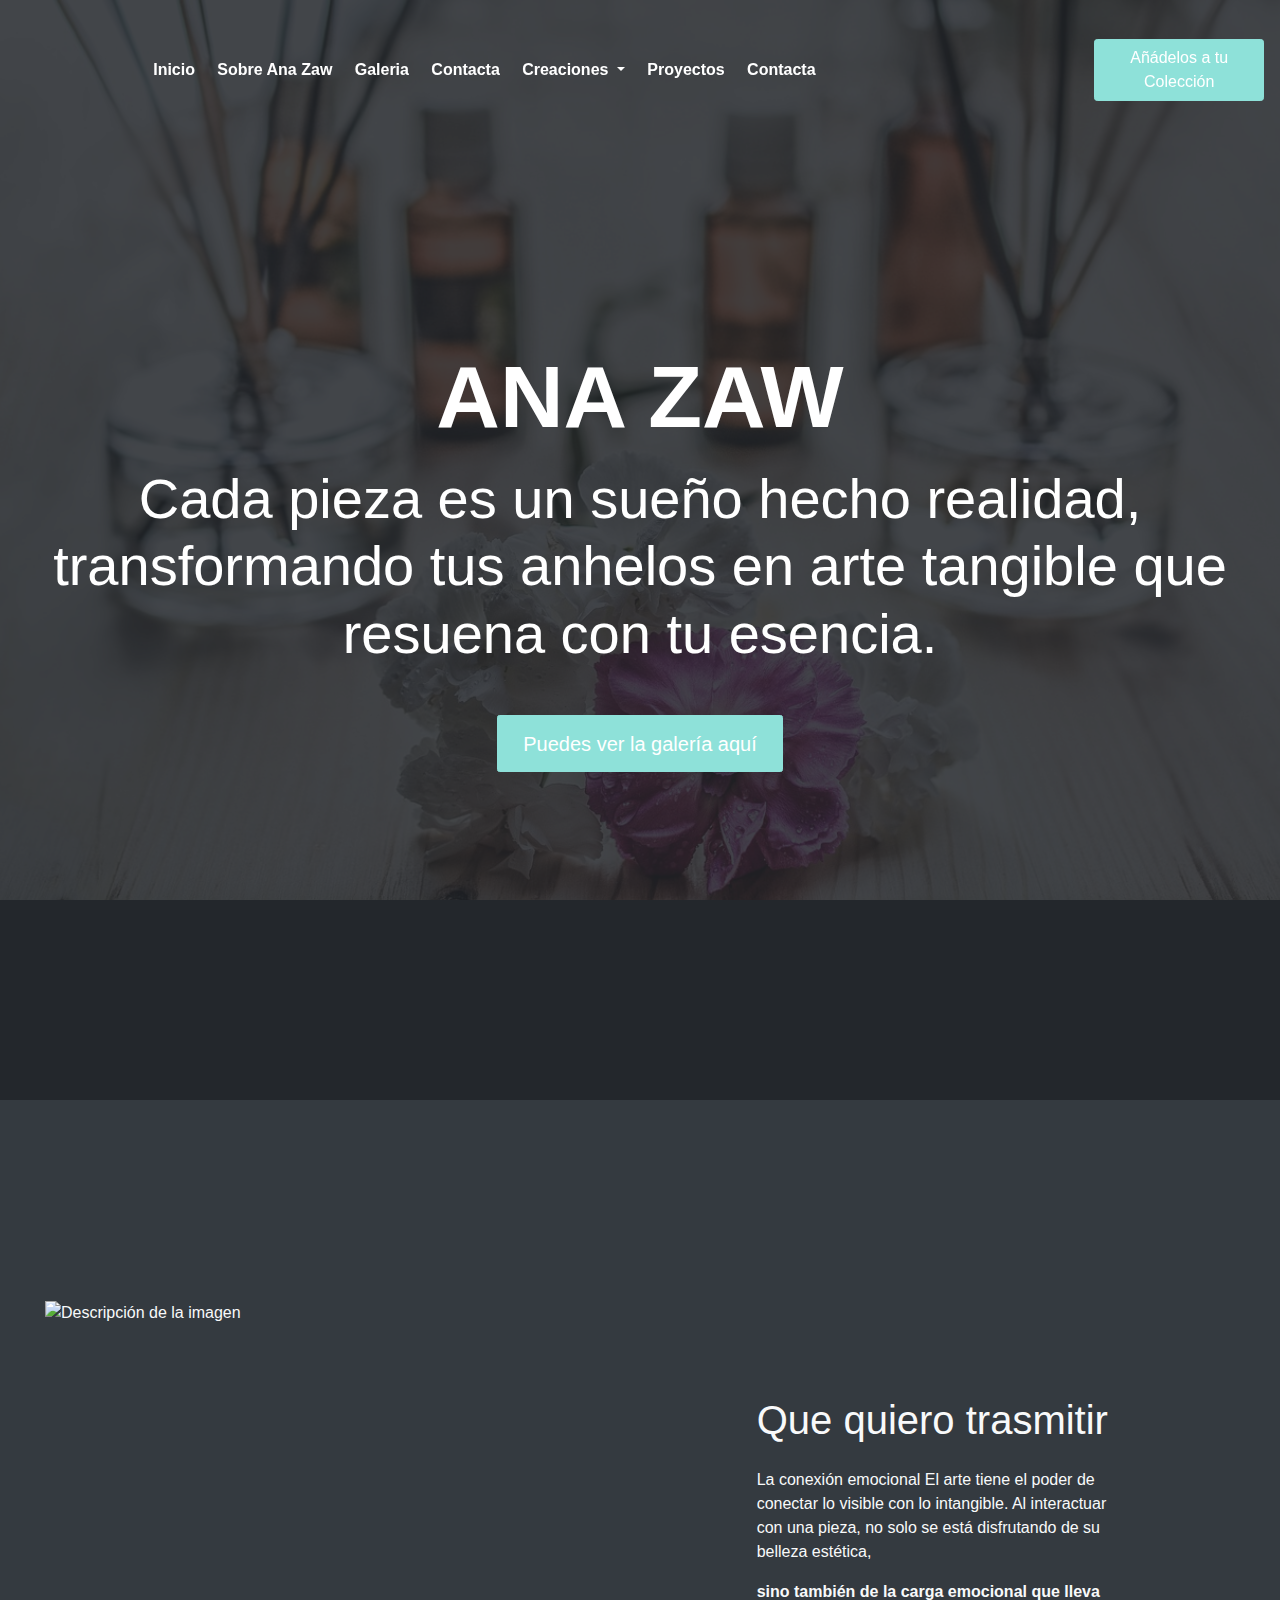
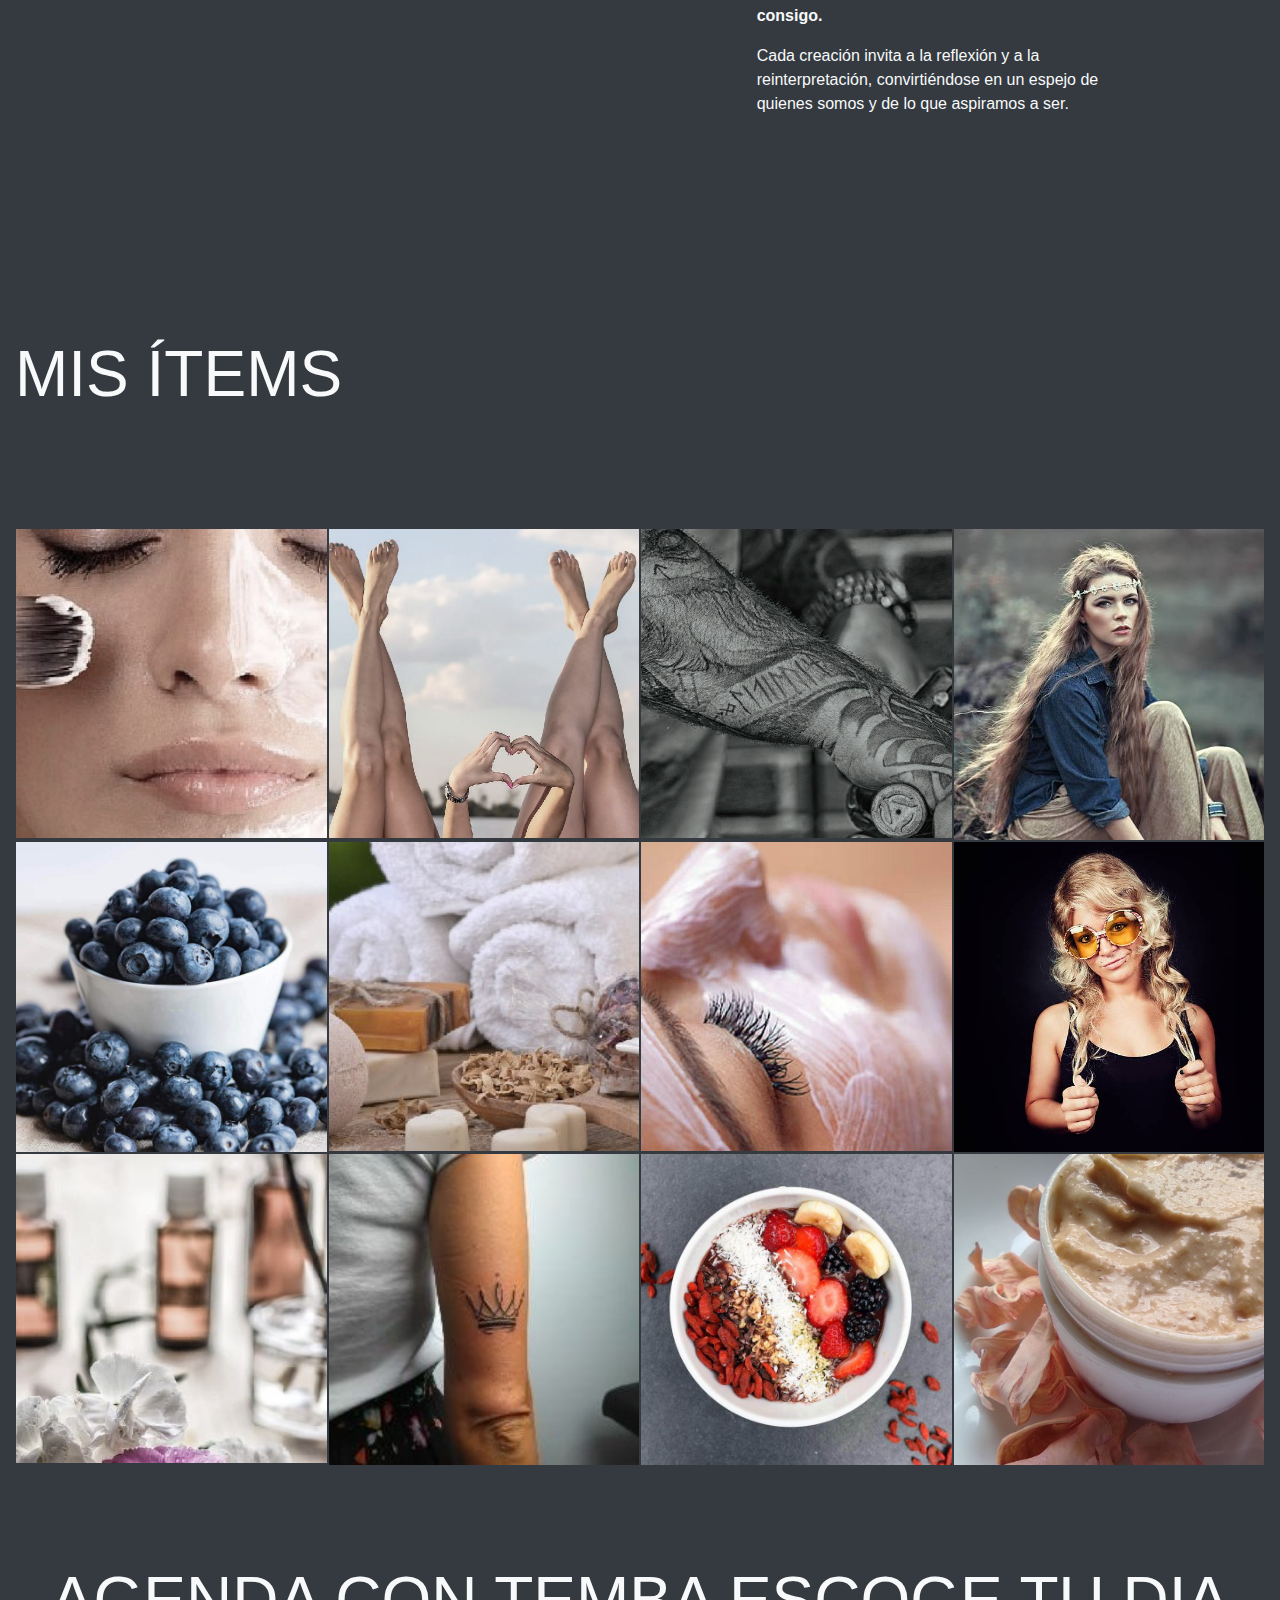
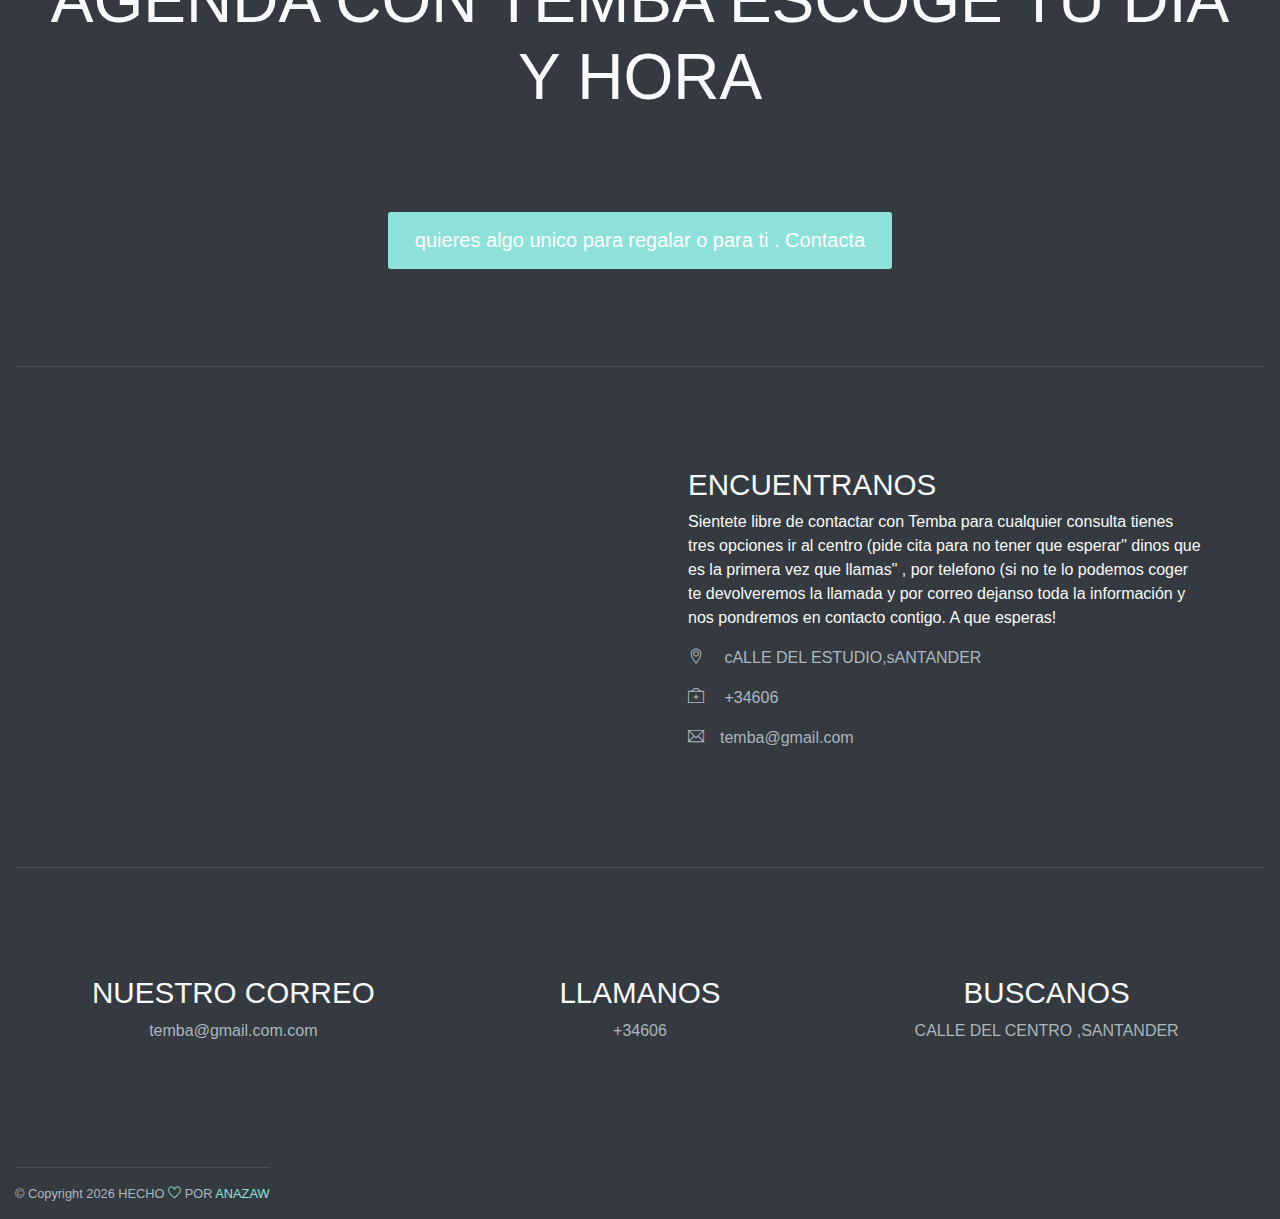
==== index.html @ b3041e3f "Update index.html" ====
<!DOCTYPE html>
<html lang="en">
<head>
    <meta charset="utf-8">
    <meta name="viewport" content="width=device-width, initial-scale=1, shrink-to-fit=no">
    <meta name="description" content="Start your development with FoodHut landing page.">
    <meta name="author" content="Devcrud">
    <title>Temba Estética</title>

    <!-- font icons -->
    <link rel="stylesheet" href="vendors/themify-icons/css/themify-icons.css">
    <link rel="stylesheet" href="vendors/animate/animate.css">

    <!-- Bootstrap CSS -->
    <link rel="stylesheet" href="https://maxcdn.bootstrapcdn.com/bootstrap/4.5.2/css/bootstrap.min.css">

    <!-- Bootstrap + FoodHut main styles -->
    <link rel="stylesheet" href="css/foodhut.css">

    <style>
        /* Aumentamos el espacio en la parte superior del encabezado */
        .header {
            padding-top: 150px; /* Aumentar según sea necesario */
            height: 150vh; /* Definir altura para visualizar mejor */
            display: flex;
            align-items: center;
            justify-content: center;
            position: relative; /* Para asegurar que overlay funcione bien */
        }

        .overlay {
            position: absolute;
            top: 0;
            left: 0;
            right: 0;
            bottom: 0;
            background: rgba(0, 0, 0, 0.5); /* Fondo oscuro con opacidad */
            text-align: center; /* Centramos el texto */
        }
    </style>
</head>
<body data-spy="scroll" data-target=".navbar" data-offset="40" id="home">

    <!-- Navbar -->
    <nav class="custom-navbar navbar navbar-expand-lg navbar-dark fixed-top">
        <a class="navbar-brand" href="#">
            <img src="assets/imgs/logo.svg" class="brand-img" alt="">
            <span class="brand-txt">ANA ZAW</span>
        </a>
        
        <button class="navbar-toggler" type="button" data-toggle="collapse" data-target="#navbarSupportedContent" aria-controls="navbarSupportedContent" aria-expanded="false" aria-label="Toggle navigation">
            <span class="navbar-toggler-icon"></span>
        </button>
        
        <div class="collapse navbar-collapse" id="navbarSupportedContent">
            <ul class="navbar-nav mr-auto">
                <li class="nav-item">
                    <a class="nav-link" href="index.html">Inicio</a>
                </li>
                <li class="nav-item">
                    <a class="nav-link" href="sobre.html">Sobre Ana Zaw</a>
                </li>
                <li class="nav-item">
                    <a class="nav-link" href="Galeria.html">Galeria</a>
                </li>
                <li class="nav-item">
                    <a class="nav-link" href="contactar.html">Contacta</a>
                </li>
                <li class="nav-item dropdown">
                    <a class="nav-link dropdown-toggle" href="#" id="servicesDropdown" role="button" data-toggle="dropdown" aria-haspopup="true" aria-expanded="false">
                        Creaciones
                    </a>
                    <!-- Menú desplegable -->
                    	    <div class="dropdown-menu" aria-labelledby="servicesDropdown">
                        <a class="dropdown-item" href="pinturas.html">PINTURAS</a>
                        <a class="dropdown-item" href="dibujos.html">DIBUJOS</a>
                        <a class="dropdown-item" href="murales.html">MURALES</a>
                        <a class="dropdown-item" href="ropayaccesorios.html">ROPA Y ACCESORIOS</a>
                        <a class="dropdown-item" href="cursoylibros.html">CURSOS y LIBROS </a>

                    </div>
                </li>
                <li class="nav-item">
                    <a class="nav-link" href="testimonios.html">Proyectos</a>
                </li>
                <li class="nav-item">
                    <a class="nav-link" href="contactar.html">Contacta</a>
                </li>
            </ul>
            <a href="creaciones.html" class="btn btn-primary ml-xl-4">Añádelos a tu Colección</a>
        </div>
    </nav>

    <!-- Header -->
    <header id="home" class="header">
        <div class="overlay text-white text-center">
            <h1 class="display-2 font-weight-bold my-3">ANA ZAW</h1>
            <h2 class="display-4 mb-5">Cada pieza es un sueño hecho realidad, transformando tus anhelos en arte tangible que resuena con tu esencia.</h2>
            <a class="btn btn-lg btn-primary" href=Galeria.html">Puedes ver la galería aquí</a>
        </div>
    </header>





	

	
	



	





	

   




    <!-- About Section -->
    <div id="about" class="container-fluid wow fadeIn" data-wow-duration="1.5s">
        <div class="row">
		<div id="about" class="container-fluid wow fadeIn" data-wow-duration="1.5s" style="margin-top: 200px;"> <!-- Aumenta aquí el valor -->
    <div class="row">
            <div class="col-lg-6 has-img-bg">
                <img src="imgs/about-section.jpg" alt="Descripción de la imagen" class="img-fluid"> <!-- Imagen en el lado izquierdo -->
            </div>
            <div class="col-lg-6">
                <div class="row justify-content-center">
                    <div class="col-sm-8 py-5 my-5">
                        <h2 class="mb-4">Que quiero trasmitir</h2>
                        <p>La conexión emocional
                       El arte tiene el poder de conectar lo visible con lo intangible. Al interactuar con una pieza, no solo se está disfrutando de su belleza estética, </p>
                        <p><b> sino también de la carga emocional que lleva consigo. </b></p>
                        <p>Cada creación invita a la reflexión y a la reinterpretación, convirtiéndose en un espejo de quienes somos y de lo que aspiramos a ser.</p>
                    </div>
                </div>
            </div>
        </div>
    </div>



	

    <!--  gallary Section  -->
    <div id="gallary" class="text-center bg-dark text-light has-height-md middle-items wow fadeIn">
        <h2 class="section-title">MIS ÍTEMS</h2>
    </div>
    <div class="gallary row">
        <div class="col-sm-6 col-lg-3 gallary-item wow fadeIn">
            <img src="imgs/gallary-1.jpg" alt="template by DevCRID http://www.devcrud.com/" class="gallary-img">
            <a href="TTO 1 PUREZA.html" class="gallary-overlay">
                <i class="gallary-icon ti-plus"></i>
            </a>
        </div>
        <div class="col-sm-6 col-lg-3 gallary-item wow fadeIn">
            <img src="imgs/gallary-2.jpg" alt="template by DevCRID http://www.devcrud.com/" class="gallary-img">
            <a href="#" class="gallary-overlay">
                <i class="gallary-icon ti-plus"></i>
            </a>
        </div>
        <div class="col-sm-6 col-lg-3 gallary-item wow fadeIn">
            <img src="imgs/gallary-3.jpg" alt="template by DevCRID http://www.devcrud.com/" class="gallary-img">
            <a href="#" class="gallary-overlay">
                <i class="gallary-icon ti-plus"></i>
            </a>
        </div>
        <div class="col-sm-6 col-lg-3 gallary-item wow fadeIn">
            <img src="imgs/gallary-4.jpg" alt="template by DevCRID http://www.devcrud.com/" class="gallary-img">
            <a href="#" class="gallary-overlay">
                <i class="gallary-icon ti-plus"></i>
            </a>
        </div>
        <div class="col-sm-6 col-lg-3 gallary-item wow fadeIn">
            <img src="imgs/gallary-5.jpg" alt="template by DevCRID http://www.devcrud.com/" class="gallary-img">
            <a href="#" class="gallary-overlay">
                <i class="gallary-icon ti-plus"></i>
            </a>
        </div>
        <div class="col-sm-6 col-lg-3 gallary-item wow fadeIn">
            <img src="imgs/gallary-6.jpg" alt="template by DevCRID http://www.devcrud.com/" class="gallary-img">
            <a href="#" class="gallary-overlay">
                <i class="gallary-icon ti-plus"></i>
            </a>
        </div>
        <div class="col-sm-6 col-lg-3 gallary-item wow fadeIn">
            <img src="imgs/gallary-7.jpg" alt="template by DevCRID http://www.devcrud.com/" class="gallary-img">
            <a href="#" class="gallary-overlay">
                <i class="gallary-icon ti-plus"></i>
            </a>
        </div>
        <div class="col-sm-6 col-lg-3 gallary-item wow fadeIn">
            <img src="imgs/gallary-8.jpg" alt="template by DevCRID http://www.devcrud.com/" class="gallary-img">
            <a href="#" class="gallary-overlay">
                <i class="gallary-icon ti-plus"></i>
            </a>
        </div>
        <div class="col-sm-6 col-lg-3 gallary-item wow fadeIn">
            <img src="imgs/gallary-9.jpg" alt="template by DevCRID http://www.devcrud.com/" class="gallary-img">
            <a href="#" class="gallary-overlay">
                <i class="gallary-icon ti-plus"></i>
            </a>
        </div>
        <div class="col-sm-6 col-lg-3 gallary-item wow fadeIn">
            <img src="imgs/gallary-10.jpg" alt="template by DevCRID http://www.devcrud.com/" class="gallary-img">
            <a href="#" class="gallary-overlay">
                <i class="gallary-icon ti-plus"></i>
            </a>
        </div>
        <div class="col-sm-6 col-lg-3 gallary-item wow fadeIn">
            <img src="imgs/gallary-11.jpg" alt="template by DevCRID http://www.devcrud.com/" class="gallary-img">
            <a href="#" class="gallary-overlay">
                <i class="gallary-icon ti-plus"></i>
            </a>
        </div>
        <div class="col-sm-6 col-lg-3 gallary-item wow fadeIn">
            <img src="imgs/gallary-12.jpg" alt="template by DevCRID http://www.devcrud.com/" class="gallary-img">
            <a href="#" class="gallary-overlay">
                <i class="gallary-icon ti-plus"></i>
            </a>
        </div>
    </div>

    <!-- book a table Section  -->
    <div class="container-fluid has-bg-overlay text-center text-light has-height-lg middle-items" id="book-table">
        <div class="">
            <h2 class="section-title mb-5">AGENDA CON TEMBA ESCOGE TU DIA Y HORA</h2>
            <div class="row mb-5">
        
            </div>
            <a href="contactar.html" class="btn btn-lg btn-primary" id="rounded-btn">quieres algo unico para regalar o para ti . Contacta </a>
        </div>
    </div>

  

    <!-- CONTACT Section  -->
    <div id="contact" class="container-fluid bg-dark text-light border-top wow fadeIn">
        <div class="row">
            <div class="col-md-6 px-0">
                <div id="map" style="width: 100%; height: 100%; min-height: 400px"></div>
            </div>
            <div class="col-md-6 px-5 has-height-lg middle-items">
                <h3>ENCUENTRANOS</h3>
                <p>Sientete libre de contactar con Temba para cualquier consulta tienes tres opciones ir al centro (pide cita para no tener que esperar" dinos que es la primera vez que llamas" , por telefono (si no te lo podemos coger te devolveremos la llamada y por correo dejanso toda la información y nos pondremos en contacto contigo. A que esperas!</p>
                <div class="text-muted">
                    <p><span class="ti-location-pin pr-3"></span> cALLE DEL ESTUDIO,sANTANDER</p>
                    <p><span class="ti-support pr-3"></span>  +34606</p>
                    <p><span class="ti-email pr-3"></span>temba@gmail.com</p>
                </div>
            </div>
        </div>
    </div>

    <!-- page footer  -->
    <div class="container-fluid bg-dark text-light has-height-md middle-items border-top text-center wow fadeIn">
        <div class="row">
            <div class="col-sm-4">
                <h3>NUESTRO CORREO</h3>
                <P class="text-muted">temba@gmail.com.com</P>
            </div>
            <div class="col-sm-4">
                <h3>LLAMANOS</h3>
                <P class="text-muted">+34606</P>
            </div>
            <div class="col-sm-4">
                <h3>BUSCANOS </h3>
                <P class="text-muted">CALLE DEL CENTRO ,SANTANDER</P>
            </div>
        </div>
    </div>
    <div class="bg-dark text-light text-center border-top wow fadeIn">
        <p class="mb-0 py-3 text-muted small">&copy; Copyright <script>document.write(new Date().getFullYear())</script> HECHO <i class="ti-heart text-danger"></i> POR <a href="http://">ANAZAW</a></p>
    </div>
    <!-- end of page footer -->

	<!-- core  -->
    <script src="assets/vendors/jquery/jquery-3.4.1.js"></script>
    <script src="assets/vendors/bootstrap/bootstrap.bundle.js"></script>

    <!-- bootstrap affix -->
    <script src="assets/vendors/bootstrap/bootstrap.affix.js"></script>

    <!-- wow.js -->
    <script src="assets/vendors/wow/wow.js"></script>
    
    <!-- google maps -->
    <script async defer src="https://maps.googleapis.com/maps/api/js?key=AIzaSyCtme10pzgKSPeJVJrG1O3tjR6lk98o4w8&callback=initMap"></script>

    <!-- FoodHut js -->
    <script src="assets/js/foodhut.js"></script>

<!-- Scripts -->
    <script src="https://code.jquery.com/jquery-3.5.1.slim.min.js"></script>
    <script src="https://cdn.jsdelivr.net/npm/@popperjs/core@2.9.1/dist/umd/popper.min.js"></script>
    <script src="https://maxcdn.bootstrapcdn.com/bootstrap/4.5.2/js/bootstrap.min.js"></script>
		

</body>
</html>
---- vendors/themify-icons/css/themify-icons.css ----
@font-face {
	font-family: 'themify';
	src:url("../fonts/themify.eot?-fvbane");
	src:url("../fonts/themify.eot?#iefix-fvbane") format("embedded-opentype"),
		url("../fonts/themify.woff?-fvbane") format("woff"),
		url("../fonts/themify.ttf?-fvbane") format("truetype"),
		url("../fonts/themify.svg?-fvbane#themify") format("svg");
	font-weight: normal;
	font-style: normal;
}

[class^="ti-"], [class*=" ti-"] {
	font-family: 'themify';
	speak: none;
	font-style: normal;
	font-weight: normal;
	font-variant: normal;
	text-transform: none;
	line-height: 1;

	/* Better Font Rendering =========== */
	-webkit-font-smoothing: antialiased;
	-moz-osx-font-smoothing: grayscale;
}

.ti-wand:before {
	content: "\e600";
}
.ti-volume:before {
	content: "\e601";
}
.ti-user:before {
	content: "\e602";
}
.ti-unlock:before {
	content: "\e603";
}
.ti-unlink:before {
	content: "\e604";
}
.ti-trash:before {
	content: "\e605";
}
.ti-thought:before {
	content: "\e606";
}
.ti-target:before {
	content: "\e607";
}
.ti-tag:before {
	content: "\e608";
}
.ti-tablet:before {
	content: "\e609";
}
.ti-star:before {
	content: "\e60a";
}
.ti-spray:before {
	content: "\e60b";
}
.ti-signal:before {
	content: "\e60c";
}
.ti-shopping-cart:before {
	content: "\e60d";
}
.ti-shopping-cart-full:before {
	content: "\e60e";
}
.ti-settings:before {
	content: "\e60f";
}
.ti-search:before {
	content: "\e610";
}
.ti-zoom-in:before {
	content: "\e611";
}
.ti-zoom-out:before {
	content: "\e612";
}
.ti-cut:before {
	content: "\e613";
}
.ti-ruler:before {
	content: "\e614";
}
.ti-ruler-pencil:before {
	content: "\e615";
}
.ti-ruler-alt:before {
	content: "\e616";
}
.ti-bookmark:before {
	content: "\e617";
}
.ti-bookmark-alt:before {
	content: "\e618";
}
.ti-reload:before {
	content: "\e619";
}
.ti-plus:before {
	content: "\e61a";
}
.ti-pin:before {
	content: "\e61b";
}
.ti-pencil:before {
	content: "\e61c";
}
.ti-pencil-alt:before {
	content: "\e61d";
}
.ti-paint-roller:before {
	content: "\e61e";
}
.ti-paint-bucket:before {
	content: "\e61f";
}
.ti-na:before {
	content: "\e620";
}
.ti-mobile:before {
	content: "\e621";
}
.ti-minus:before {
	content: "\e622";
}
.ti-medall:before {
	content: "\e623";
}
.ti-medall-alt:before {
	content: "\e624";
}
.ti-marker:before {
	content: "\e625";
}
.ti-marker-alt:before {
	content: "\e626";
}
.ti-arrow-up:before {
	content: "\e627";
}
.ti-arrow-right:before {
	content: "\e628";
}
.ti-arrow-left:before {
	content: "\e629";
}
.ti-arrow-down:before {
	content: "\e62a";
}
.ti-lock:before {
	content: "\e62b";
}
.ti-location-arrow:before {
	content: "\e62c";
}
.ti-link:before {
	content: "\e62d";
}
.ti-layout:before {
	content: "\e62e";
}
.ti-layers:before {
	content: "\e62f";
}
.ti-layers-alt:before {
	content: "\e630";
}
.ti-key:before {
	content: "\e631";
}
.ti-import:before {
	content: "\e632";
}
.ti-image:before {
	content: "\e633";
}
.ti-heart:before {
	content: "\e634";
}
.ti-heart-broken:before {
	content: "\e635";
}
.ti-hand-stop:before {
	content: "\e636";
}
.ti-hand-open:before {
	content: "\e637";
}
.ti-hand-drag:before {
	content: "\e638";
}
.ti-folder:before {
	content: "\e639";
}
.ti-flag:before {
	content: "\e63a";
}
.ti-flag-alt:before {
	content: "\e63b";
}
.ti-flag-alt-2:before {
	content: "\e63c";
}
.ti-eye:before {
	content: "\e63d";
}
.ti-export:before {
	content: "\e63e";
}
.ti-exchange-vertical:before {
	content: "\e63f";
}
.ti-desktop:before {
	content: "\e640";
}
.ti-cup:before {
	content: "\e641";
}
.ti-crown:before {
	content: "\e642";
}
.ti-comments:before {
	content: "\e643";
}
.ti-comment:before {
	content: "\e644";
}
.ti-comment-alt:before {
	content: "\e645";
}
.ti-close:before {
	content: "\e646";
}
.ti-clip:before {
	content: "\e647";
}
.ti-angle-up:before {
	content: "\e648";
}
.ti-angle-right:before {
	content: "\e649";
}
.ti-angle-left:before {
	content: "\e64a";
}
.ti-angle-down:before {
	content: "\e64b";
}
.ti-check:before {
	content: "\e64c";
}
.ti-check-box:before {
	content: "\e64d";
}
.ti-camera:before {
	content: "\e64e";
}
.ti-announcement:before {
	content: "\e64f";
}
.ti-brush:before {
	content: "\e650";
}
.ti-briefcase:before {
	content: "\e651";
}
.ti-bolt:before {
	content: "\e652";
}
.ti-bolt-alt:before {
	content: "\e653";
}
.ti-blackboard:before {
	content: "\e654";
}
.ti-bag:before {
	content: "\e655";
}
.ti-move:before {
	content: "\e656";
}
.ti-arrows-vertical:before {
	content: "\e657";
}
.ti-arrows-horizontal:before {
	content: "\e658";
}
.ti-fullscreen:before {
	content: "\e659";
}
.ti-arrow-top-right:before {
	content: "\e65a";
}
.ti-arrow-top-left:before {
	content: "\e65b";
}
.ti-arrow-circle-up:before {
	content: "\e65c";
}
.ti-arrow-circle-right:before {
	content: "\e65d";
}
.ti-arrow-circle-left:before {
	content: "\e65e";
}
.ti-arrow-circle-down:before {
	content: "\e65f";
}
.ti-angle-double-up:before {
	content: "\e660";
}
.ti-angle-double-right:before {
	content: "\e661";
}
.ti-angle-double-left:before {
	content: "\e662";
}
.ti-angle-double-down:before {
	content: "\e663";
}
.ti-zip:before {
	content: "\e664";
}
.ti-world:before {
	content: "\e665";
}
.ti-wheelchair:before {
	content: "\e666";
}
.ti-view-list:before {
	content: "\e667";
}
.ti-view-list-alt:before {
	content: "\e668";
}
.ti-view-grid:before {
	content: "\e669";
}
.ti-uppercase:before {
	content: "\e66a";
}
.ti-upload:before {
	content: "\e66b";
}
.ti-underline:before {
	content: "\e66c";
}
.ti-truck:before {
	content: "\e66d";
}
.ti-timer:before {
	content: "\e66e";
}
.ti-ticket:before {
	content: "\e66f";
}
.ti-thumb-up:before {
	content: "\e670";
}
.ti-thumb-down:before {
	content: "\e671";
}
.ti-text:before {
	content: "\e672";
}
.ti-stats-up:before {
	content: "\e673";
}
.ti-stats-down:before {
	content: "\e674";
}
.ti-split-v:before {
	content: "\e675";
}
.ti-split-h:before {
	content: "\e676";
}
.ti-smallcap:before {
	content: "\e677";
}
.ti-shine:before {
	content: "\e678";
}
.ti-shift-right:before {
	content: "\e679";
}
.ti-shift-left:before {
	content: "\e67a";
}
.ti-shield:before {
	content: "\e67b";
}
.ti-notepad:before {
	content: "\e67c";
}
.ti-server:before {
	content: "\e67d";
}
.ti-quote-right:before {
	content: "\e67e";
}
.ti-quote-left:before {
	content: "\e67f";
}
.ti-pulse:before {
	content: "\e680";
}
.ti-printer:before {
	content: "\e681";
}
.ti-power-off:before {
	content: "\e682";
}
.ti-plug:before {
	content: "\e683";
}
.ti-pie-chart:before {
	content: "\e684";
}
.ti-paragraph:before {
	content: "\e685";
}
.ti-panel:before {
	content: "\e686";
}
.ti-package:before {
	content: "\e687";
}
.ti-music:before {
	content: "\e688";
}
.ti-music-alt:before {
	content: "\e689";
}
.ti-mouse:before {
	content: "\e68a";
}
.ti-mouse-alt:before {
	content: "\e68b";
}
.ti-money:before {
	content: "\e68c";
}
.ti-microphone:before {
	content: "\e68d";
}
.ti-menu:before {
	content: "\e68e";
}
.ti-menu-alt:before {
	content: "\e68f";
}
.ti-map:before {
	content: "\e690";
}
.ti-map-alt:before {
	content: "\e691";
}
.ti-loop:before {
	content: "\e692";
}
.ti-location-pin:before {
	content: "\e693";
}
.ti-list:before {
	content: "\e694";
}
.ti-light-bulb:before {
	content: "\e695";
}
.ti-Italic:before {
	content: "\e696";
}
.ti-info:before {
	content: "\e697";
}
.ti-infinite:before {
	content: "\e698";
}
.ti-id-badge:before {
	content: "\e699";
}
.ti-hummer:before {
	content: "\e69a";
}
.ti-home:before {
	content: "\e69b";
}
.ti-help:before {
	content: "\e69c";
}
.ti-headphone:before {
	content: "\e69d";
}
.ti-harddrives:before {
	content: "\e69e";
}
.ti-harddrive:before {
	content: "\e69f";
}
.ti-gift:before {
	content: "\e6a0";
}
.ti-game:before {
	content: "\e6a1";
}
.ti-filter:before {
	content: "\e6a2";
}
.ti-files:before {
	content: "\e6a3";
}
.ti-file:before {
	content: "\e6a4";
}
.ti-eraser:before {
	content: "\e6a5";
}
.ti-envelope:before {
	content: "\e6a6";
}
.ti-download:before {
	content: "\e6a7";
}
.ti-direction:before {
	content: "\e6a8";
}
.ti-direction-alt:before {
	content: "\e6a9";
}
.ti-dashboard:before {
	content: "\e6aa";
}
.ti-control-stop:before {
	content: "\e6ab";
}
.ti-control-shuffle:before {
	content: "\e6ac";
}
.ti-control-play:before {
	content: "\e6ad";
}
.ti-control-pause:before {
	content: "\e6ae";
}
.ti-control-forward:before {
	content: "\e6af";
}
.ti-control-backward:before {
	content: "\e6b0";
}
.ti-cloud:before {
	content: "\e6b1";
}
.ti-cloud-up:before {
	content: "\e6b2";
}
.ti-cloud-down:before {
	content: "\e6b3";
}
.ti-clipboard:before {
	content: "\e6b4";
}
.ti-car:before {
	content: "\e6b5";
}
.ti-calendar:before {
	content: "\e6b6";
}
.ti-book:before {
	content: "\e6b7";
}
.ti-bell:before {
	content: "\e6b8";
}
.ti-basketball:before {
	content: "\e6b9";
}
.ti-bar-chart:before {
	content: "\e6ba";
}
.ti-bar-chart-alt:before {
	content: "\e6bb";
}
.ti-back-right:before {
	content: "\e6bc";
}
.ti-back-left:before {
	content: "\e6bd";
}
.ti-arrows-corner:before {
	content: "\e6be";
}
.ti-archive:before {
	content: "\e6bf";
}
.ti-anchor:before {
	content: "\e6c0";
}
.ti-align-right:before {
	content: "\e6c1";
}
.ti-align-left:before {
	content: "\e6c2";
}
.ti-align-justify:before {
	content: "\e6c3";
}
.ti-align-center:before {
	content: "\e6c4";
}
.ti-alert:before {
	content: "\e6c5";
}
.ti-alarm-clock:before {
	content: "\e6c6";
}
.ti-agenda:before {
	content: "\e6c7";
}
.ti-write:before {
	content: "\e6c8";
}
.ti-window:before {
	content: "\e6c9";
}
.ti-widgetized:before {
	content: "\e6ca";
}
.ti-widget:before {
	content: "\e6cb";
}
.ti-widget-alt:before {
	content: "\e6cc";
}
.ti-wallet:before {
	content: "\e6cd";
}
.ti-video-clapper:before {
	content: "\e6ce";
}
.ti-video-camera:before {
	content: "\e6cf";
}
.ti-vector:before {
	content: "\e6d0";
}
.ti-themify-logo:before {
	content: "\e6d1";
}
.ti-themify-favicon:before {
	content: "\e6d2";
}
.ti-themify-favicon-alt:before {
	content: "\e6d3";
}
.ti-support:before {
	content: "\e6d4";
}
.ti-stamp:before {
	content: "\e6d5";
}
.ti-split-v-alt:before {
	content: "\e6d6";
}
.ti-slice:before {
	content: "\e6d7";
}
.ti-shortcode:before {
	content: "\e6d8";
}
.ti-shift-right-alt:before {
	content: "\e6d9";
}
.ti-shift-left-alt:before {
	content: "\e6da";
}
.ti-ruler-alt-2:before {
	content: "\e6db";
}
.ti-receipt:before {
	content: "\e6dc";
}
.ti-pin2:before {
	content: "\e6dd";
}
.ti-pin-alt:before {
	content: "\e6de";
}
.ti-pencil-alt2:before {
	content: "\e6df";
}
.ti-palette:before {
	content: "\e6e0";
}
.ti-more:before {
	content: "\e6e1";
}
.ti-more-alt:before {
	content: "\e6e2";
}
.ti-microphone-alt:before {
	content: "\e6e3";
}
.ti-magnet:before {
	content: "\e6e4";
}
.ti-line-double:before {
	content: "\e6e5";
}
.ti-line-dotted:before {
	content: "\e6e6";
}
.ti-line-dashed:before {
	content: "\e6e7";
}
.ti-layout-width-full:before {
	content: "\e6e8";
}
.ti-layout-width-default:before {
	content: "\e6e9";
}
.ti-layout-width-default-alt:before {
	content: "\e6ea";
}
.ti-layout-tab:before {
	content: "\e6eb";
}
.ti-layout-tab-window:before {
	content: "\e6ec";
}
.ti-layout-tab-v:before {
	content: "\e6ed";
}
.ti-layout-tab-min:before {
	content: "\e6ee";
}
.ti-layout-slider:before {
	content: "\e6ef";
}
.ti-layout-slider-alt:before {
	content: "\e6f0";
}
.ti-layout-sidebar-right:before {
	content: "\e6f1";
}
.ti-layout-sidebar-none:before {
	content: "\e6f2";
}
.ti-layout-sidebar-left:before {
	content: "\e6f3";
}
.ti-layout-placeholder:before {
	content: "\e6f4";
}
.ti-layout-menu:before {
	content: "\e6f5";
}
.ti-layout-menu-v:before {
	content: "\e6f6";
}
.ti-layout-menu-separated:before {
	content: "\e6f7";
}
.ti-layout-menu-full:before {
	content: "\e6f8";
}
.ti-layout-media-right-alt:before {
	content: "\e6f9";
}
.ti-layout-media-right:before {
	content: "\e6fa";
}
.ti-layout-media-overlay:before {
	content: "\e6fb";
}
.ti-layout-media-overlay-alt:before {
	content: "\e6fc";
}
.ti-layout-media-overlay-alt-2:before {
	content: "\e6fd";
}
.ti-layout-media-left-alt:before {
	content: "\e6fe";
}
.ti-layout-media-left:before {
	content: "\e6ff";
}
.ti-layout-media-center-alt:before {
	content: "\e700";
}
.ti-layout-media-center:before {
	content: "\e701";
}
.ti-layout-list-thumb:before {
	content: "\e702";
}
.ti-layout-list-thumb-alt:before {
	content: "\e703";
}
.ti-layout-list-post:before {
	content: "\e704";
}
.ti-layout-list-large-image:before {
	content: "\e705";
}
.ti-layout-line-solid:before {
	content: "\e706";
}
.ti-layout-grid4:before {
	content: "\e707";
}
.ti-layout-grid3:before {
	content: "\e708";
}
.ti-layout-grid2:before {
	content: "\e709";
}
.ti-layout-grid2-thumb:before {
	content: "\e70a";
}
.ti-layout-cta-right:before {
	content: "\e70b";
}
.ti-layout-cta-left:before {
	content: "\e70c";
}
.ti-layout-cta-center:before {
	content: "\e70d";
}
.ti-layout-cta-btn-right:before {
	content: "\e70e";
}
.ti-layout-cta-btn-left:before {
	content: "\e70f";
}
.ti-layout-column4:before {
	content: "\e710";
}
.ti-layout-column3:before {
	content: "\e711";
}
.ti-layout-column2:before {
	content: "\e712";
}
.ti-layout-accordion-separated:before {
	content: "\e713";
}
.ti-layout-accordion-merged:before {
	content: "\e714";
}
.ti-layout-accordion-list:before {
	content: "\e715";
}
.ti-ink-pen:before {
	content: "\e716";
}
.ti-info-alt:before {
	content: "\e717";
}
.ti-help-alt:before {
	content: "\e718";
}
.ti-headphone-alt:before {
	content: "\e719";
}
.ti-hand-point-up:before {
	content: "\e71a";
}
.ti-hand-point-right:before {
	content: "\e71b";
}
.ti-hand-point-left:before {
	content: "\e71c";
}
.ti-hand-point-down:before {
	content: "\e71d";
}
.ti-gallery:before {
	content: "\e71e";
}
.ti-face-smile:before {
	content: "\e71f";
}
.ti-face-sad:before {
	content: "\e720";
}
.ti-credit-card:before {
	content: "\e721";
}
.ti-control-skip-forward:before {
	content: "\e722";
}
.ti-control-skip-backward:before {
	content: "\e723";
}
.ti-control-record:before {
	content: "\e724";
}
.ti-control-eject:before {
	content: "\e725";
}
.ti-comments-smiley:before {
	content: "\e726";
}
.ti-brush-alt:before {
	content: "\e727";
}
.ti-youtube:before {
	content: "\e728";
}
.ti-vimeo:before {
	content: "\e729";
}
.ti-twitter:before {
	content: "\e72a";
}
.ti-time:before {
	content: "\e72b";
}
.ti-tumblr:before {
	content: "\e72c";
}
.ti-skype:before {
	content: "\e72d";
}
.ti-share:before {
	content: "\e72e";
}
.ti-share-alt:before {
	content: "\e72f";
}
.ti-rocket:before {
	content: "\e730";
}
.ti-pinterest:before {
	content: "\e731";
}
.ti-new-window:before {
	content: "\e732";
}
.ti-microsoft:before {
	content: "\e733";
}
.ti-list-ol:before {
	content: "\e734";
}
.ti-linkedin:before {
	content: "\e735";
}
.ti-layout-sidebar-2:before {
	content: "\e736";
}
.ti-layout-grid4-alt:before {
	content: "\e737";
}
.ti-layout-grid3-alt:before {
	content: "\e738";
}
.ti-layout-grid2-alt:before {
	content: "\e739";
}
.ti-layout-column4-alt:before {
	content: "\e73a";
}
.ti-layout-column3-alt:before {
	content: "\e73b";
}
.ti-layout-column2-alt:before {
	content: "\e73c";
}
.ti-instagram:before {
	content: "\e73d";
}
.ti-google:before {
	content: "\e73e";
}
.ti-github:before {
	content: "\e73f";
}
.ti-flickr:before {
	content: "\e740";
}
.ti-facebook:before {
	content: "\e741";
}
.ti-dropbox:before {
	content: "\e742";
}
.ti-dribbble:before {
	content: "\e743";
}
.ti-apple:before {
	content: "\e744";
}
.ti-android:before {
	content: "\e745";
}
.ti-save:before {
	content: "\e746";
}
.ti-save-alt:before {
	content: "\e747";
}
.ti-yahoo:before {
	content: "\e748";
}
.ti-wordpress:before {
	content: "\e749";
}
.ti-vimeo-alt:before {
	content: "\e74a";
}
.ti-twitter-alt:before {
	content: "\e74b";
}
.ti-tumblr-alt:before {
	content: "\e74c";
}
.ti-trello:before {
	content: "\e74d";
}
.ti-stack-overflow:before {
	content: "\e74e";
}
.ti-soundcloud:before {
	content: "\e74f";
}
.ti-sharethis:before {
	content: "\e750";
}
.ti-sharethis-alt:before {
	content: "\e751";
}
.ti-reddit:before {
	content: "\e752";
}
.ti-pinterest-alt:before {
	content: "\e753";
}
.ti-microsoft-alt:before {
	content: "\e754";
}
.ti-linux:before {
	content: "\e755";
}
.ti-jsfiddle:before {
	content: "\e756";
}
.ti-joomla:before {
	content: "\e757";
}
.ti-html5:before {
	content: "\e758";
}
.ti-flickr-alt:before {
	content: "\e759";
}
.ti-email:before {
	content: "\e75a";
}
.ti-drupal:before {
	content: "\e75b";
}
.ti-dropbox-alt:before {
	content: "\e75c";
}
.ti-css3:before {
	content: "\e75d";
}
.ti-rss:before {
	content: "\e75e";
}
.ti-rss-alt:before {
	content: "\e75f";
}
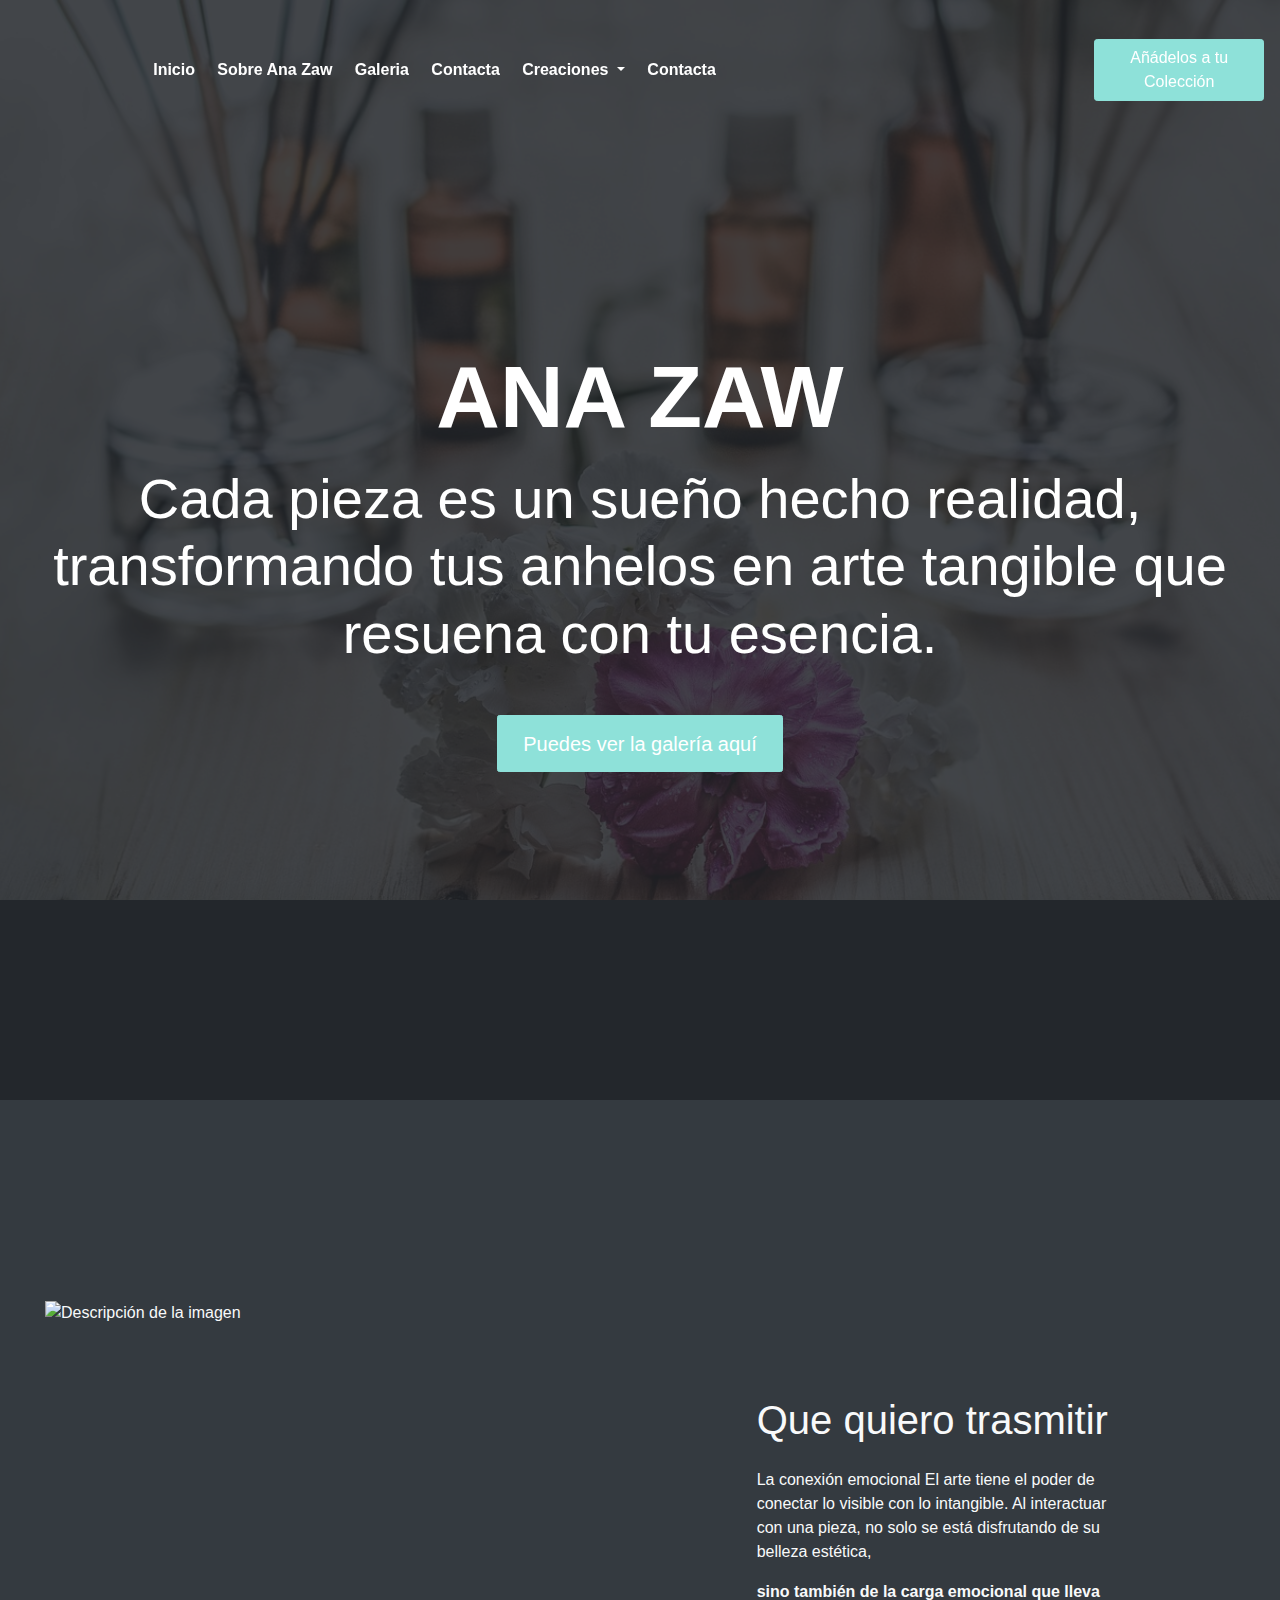
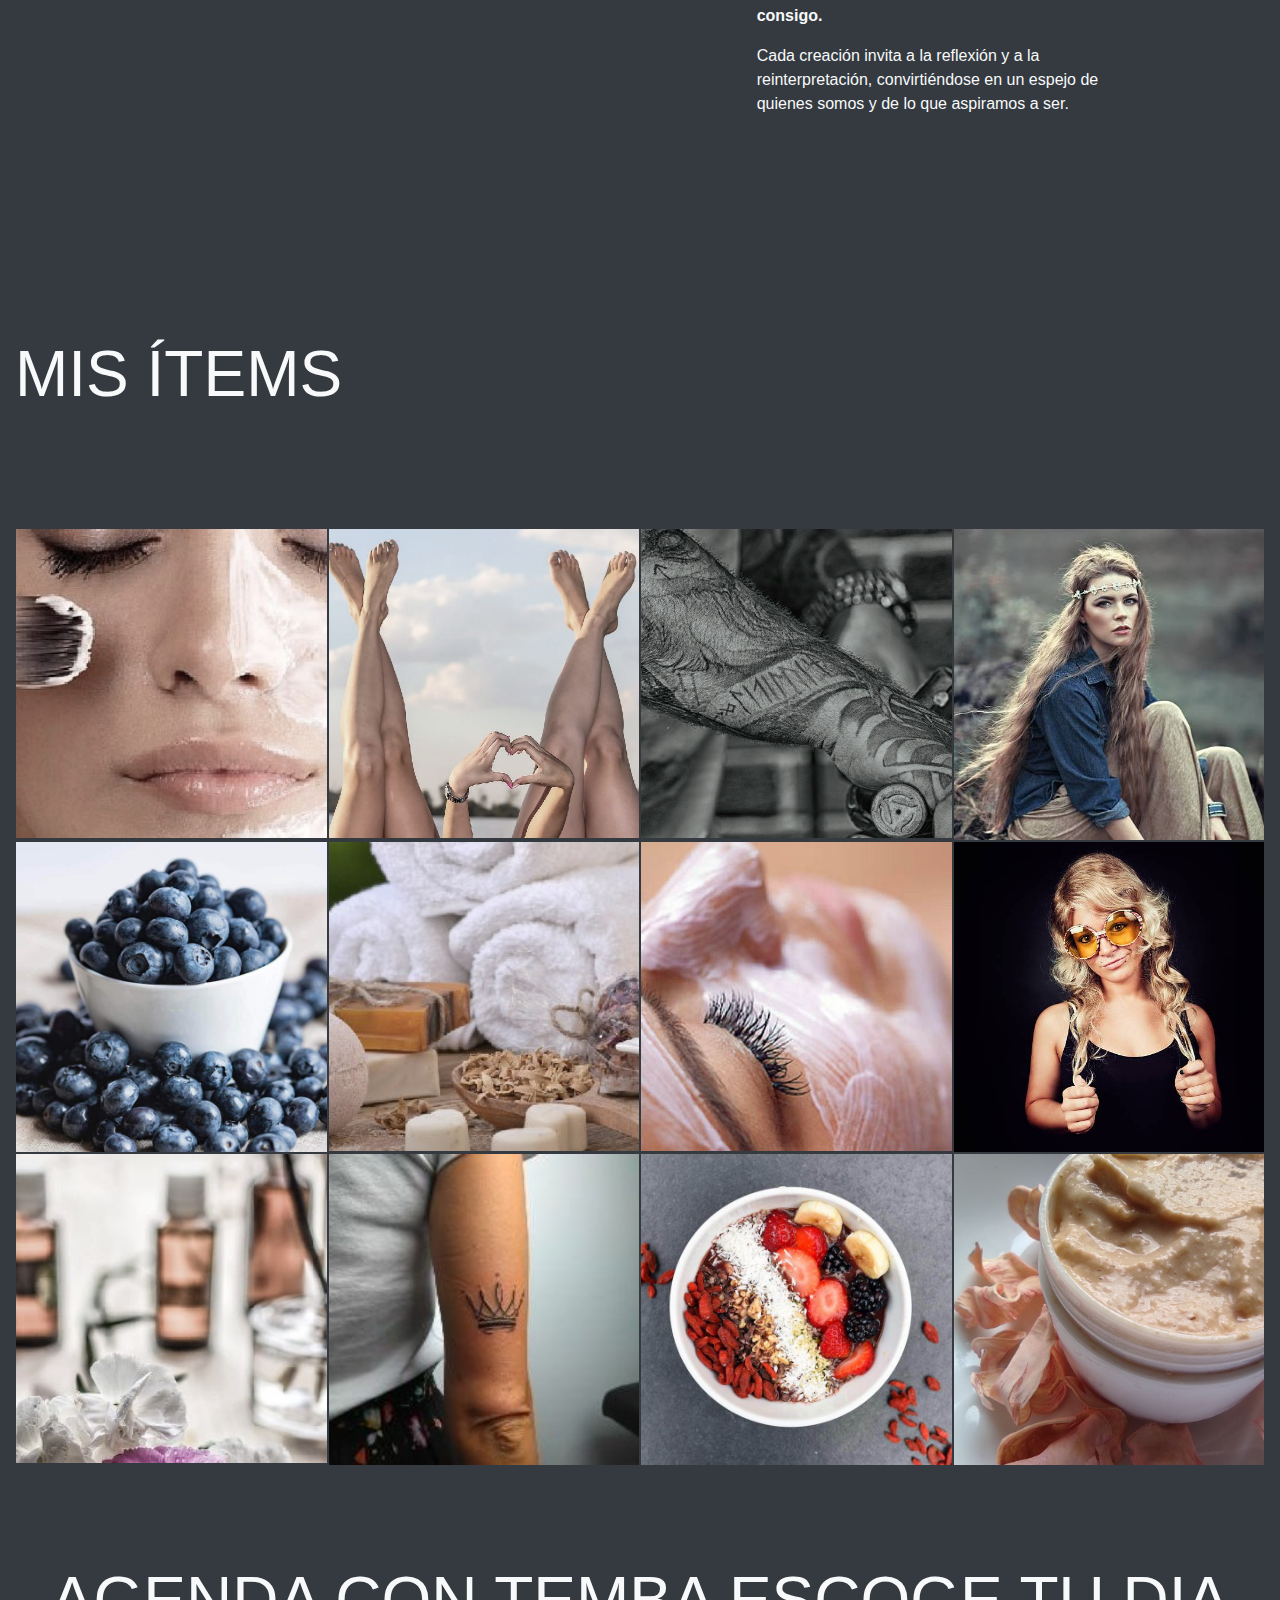
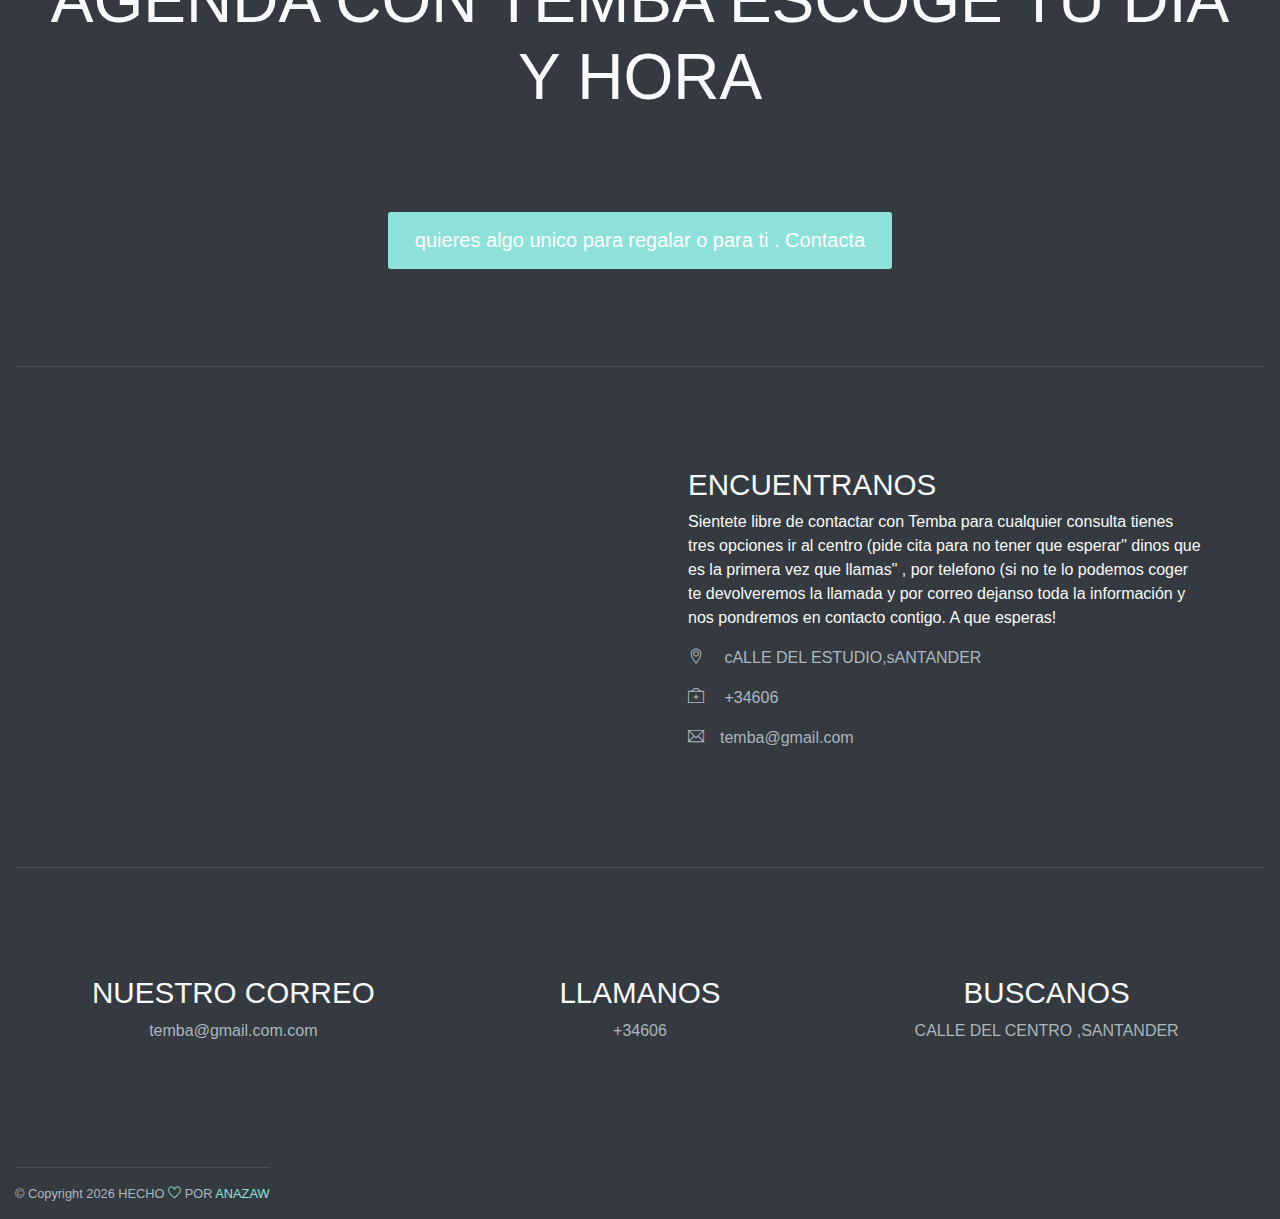
==== commit 5e14db0a: "Update index.html" ====
--- a/index.html
+++ b/index.html
@@ -80,8 +80,7 @@
 
                     </div>
                 </li>
-                <li class="nav-item">
-                    <a class="nav-link" href="testimonios.html">Proyectos</a>
+              
                 </li>
                 <li class="nav-item">
                     <a class="nav-link" href="contactar.html">Contacta</a>
@@ -96,7 +95,7 @@
         <div class="overlay text-white text-center">
             <h1 class="display-2 font-weight-bold my-3">ANA ZAW</h1>
             <h2 class="display-4 mb-5">Cada pieza es un sueño hecho realidad, transformando tus anhelos en arte tangible que resuena con tu esencia.</h2>
-            <a class="btn btn-lg btn-primary" href=Galeria.html">Puedes ver la galería aquí</a>
+            <a class="btn btn-lg btn-primary" href="Galeria.html">Puedes ver la galería aquí</a>
         </div>
     </header>
 
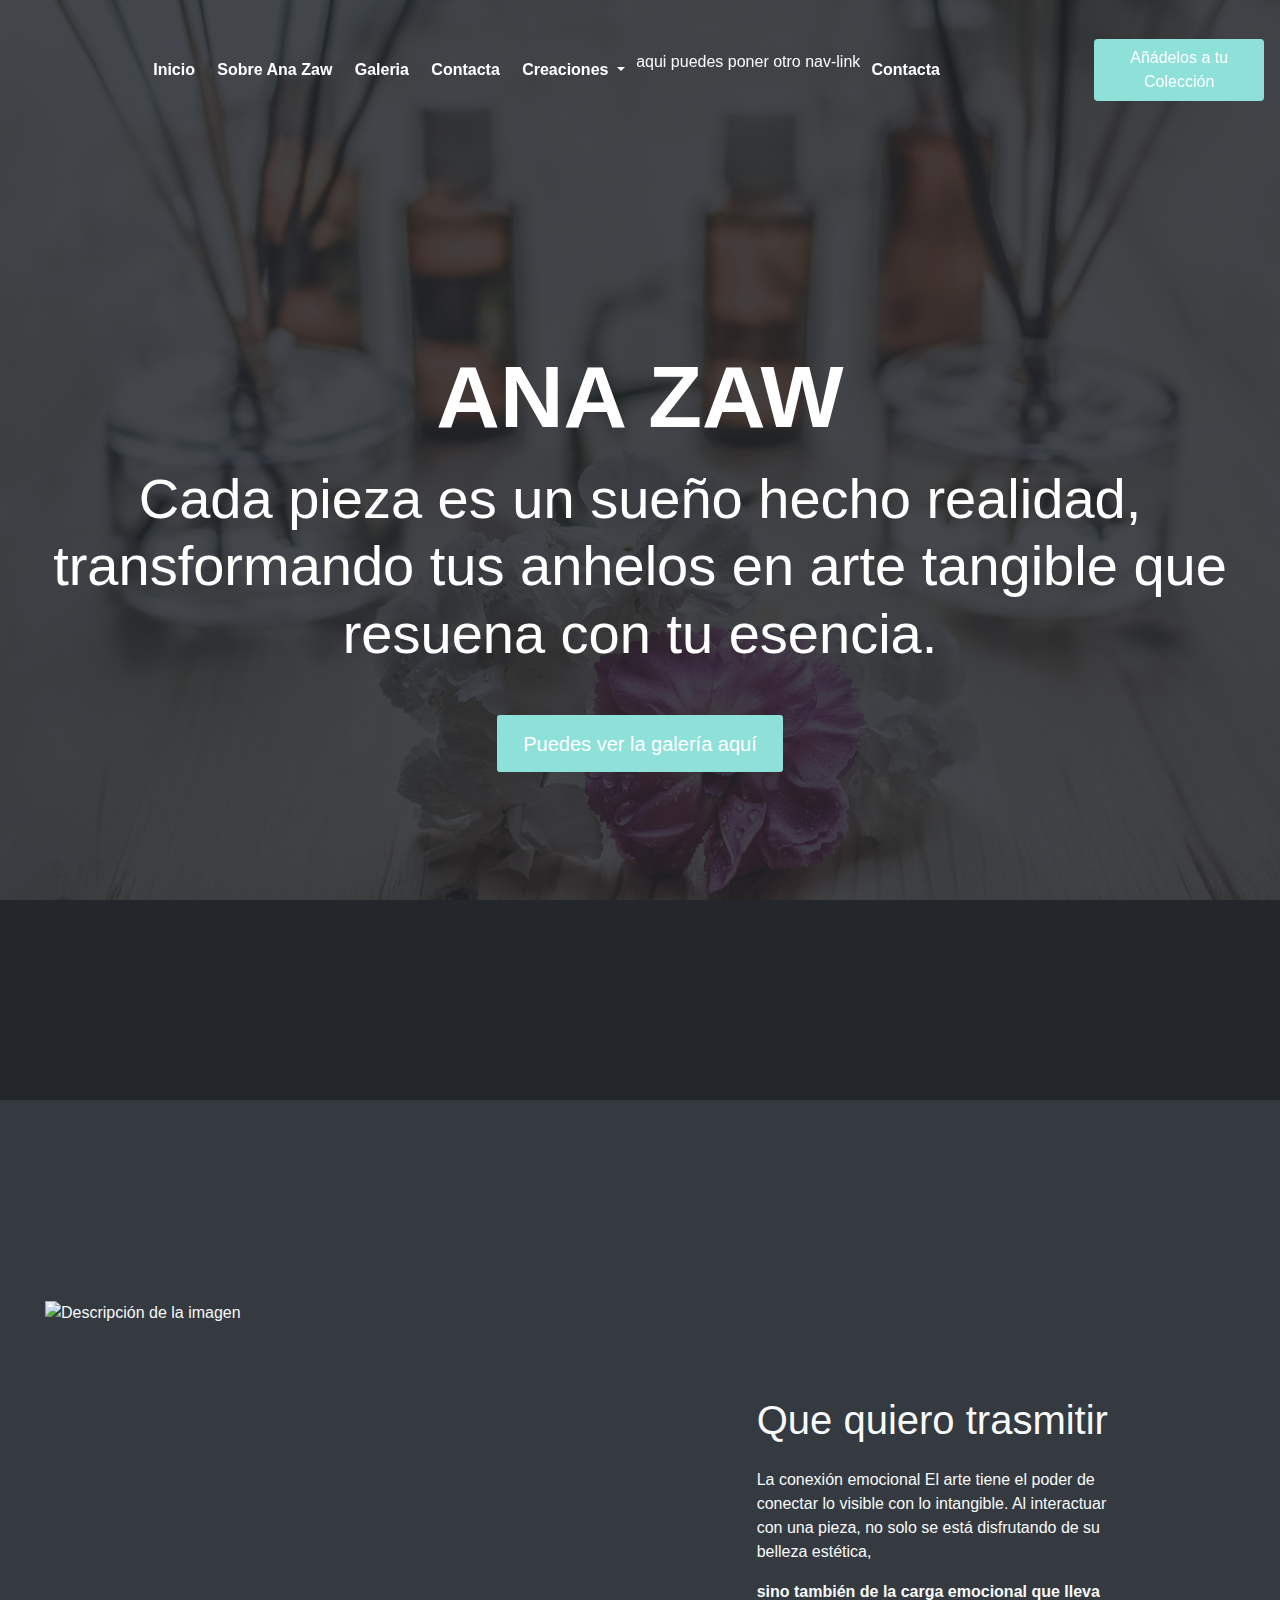
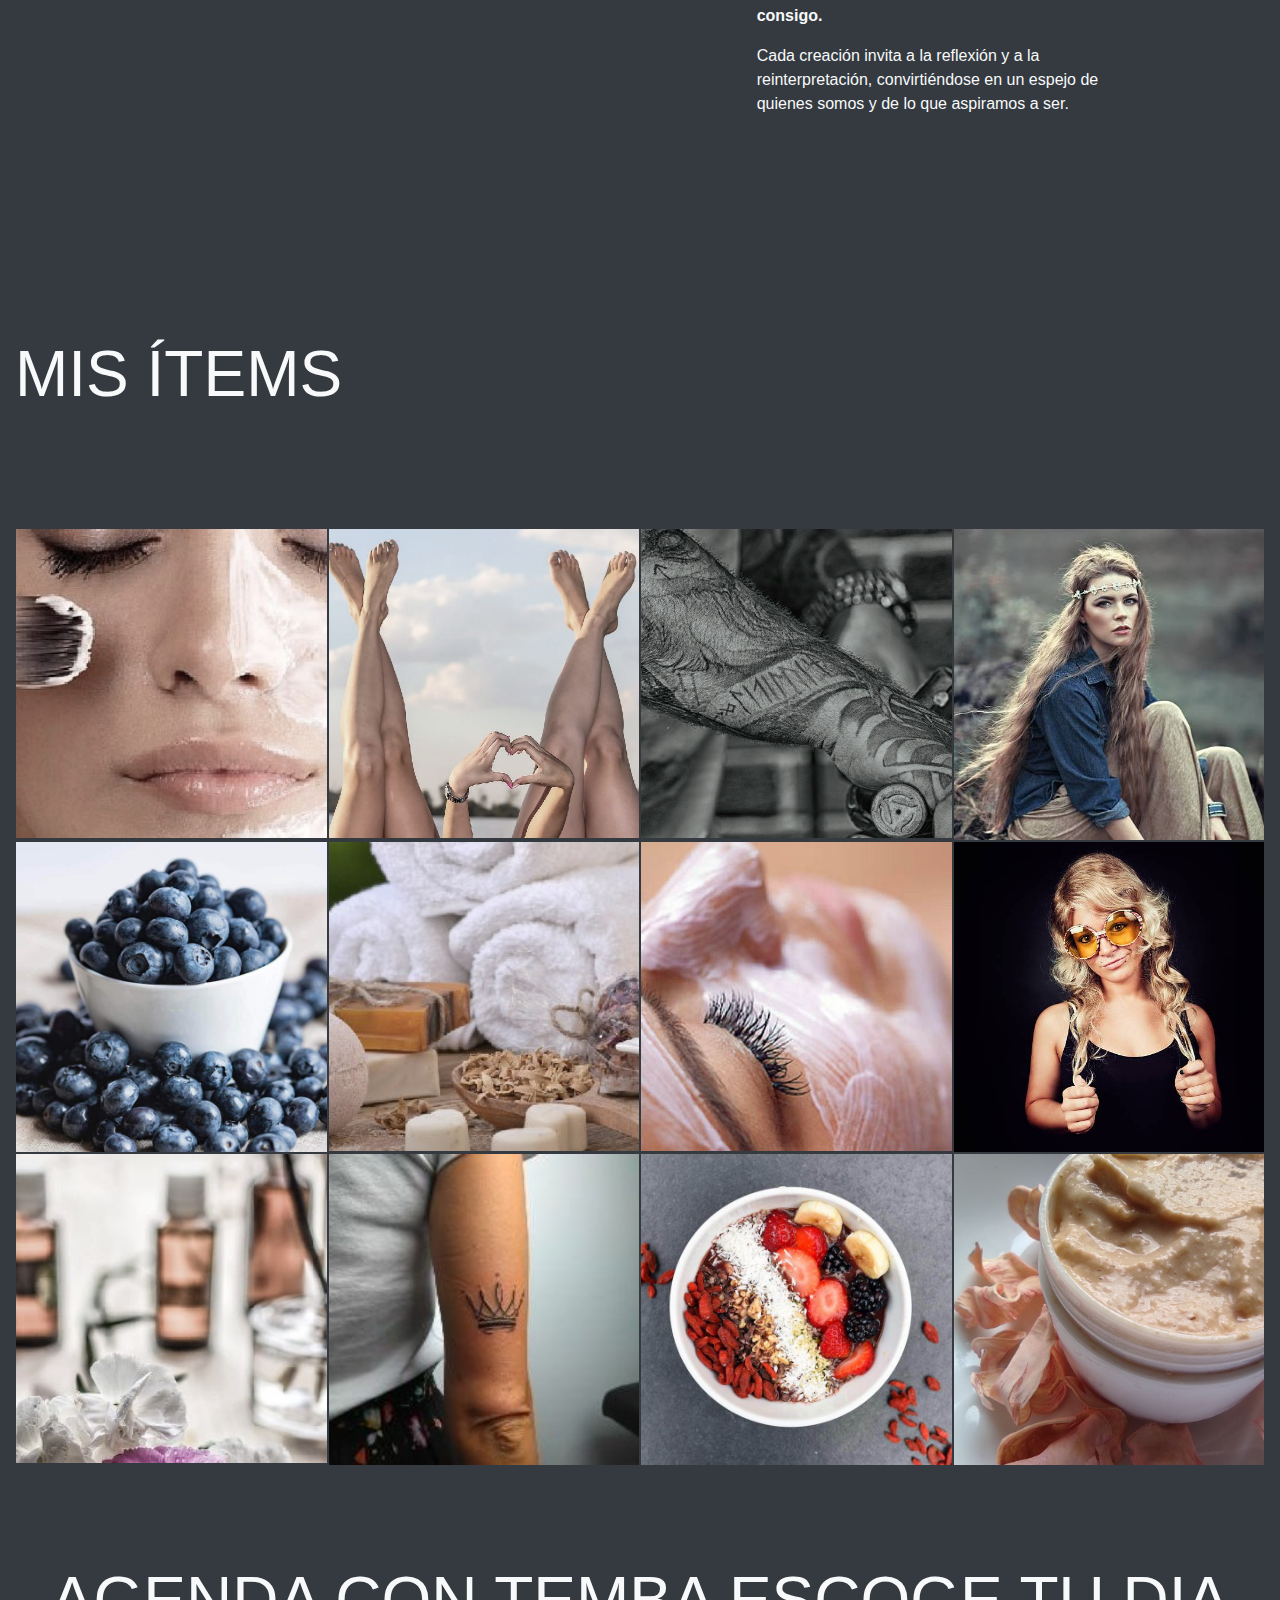
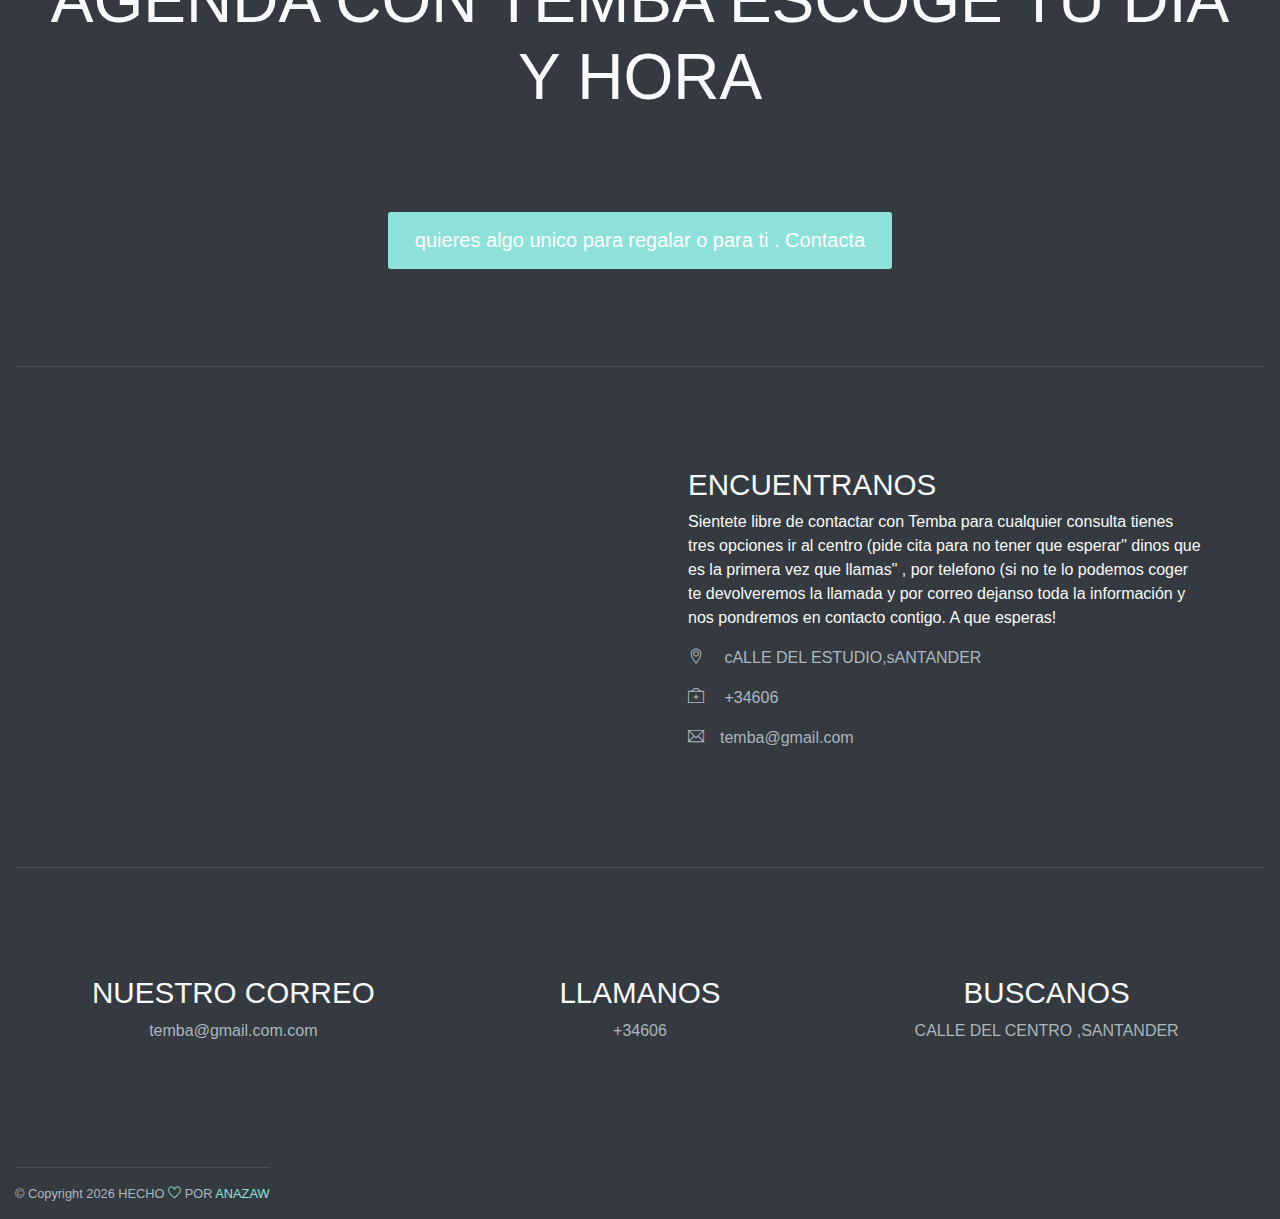
==== commit 5fd4d670: "Update index.html" ====
--- a/index.html
+++ b/index.html
@@ -80,7 +80,7 @@
 
                     </div>
                 </li>
-              
+                                              aqui puedes poner otro nav-link
                 </li>
                 <li class="nav-item">
                     <a class="nav-link" href="contactar.html">Contacta</a>
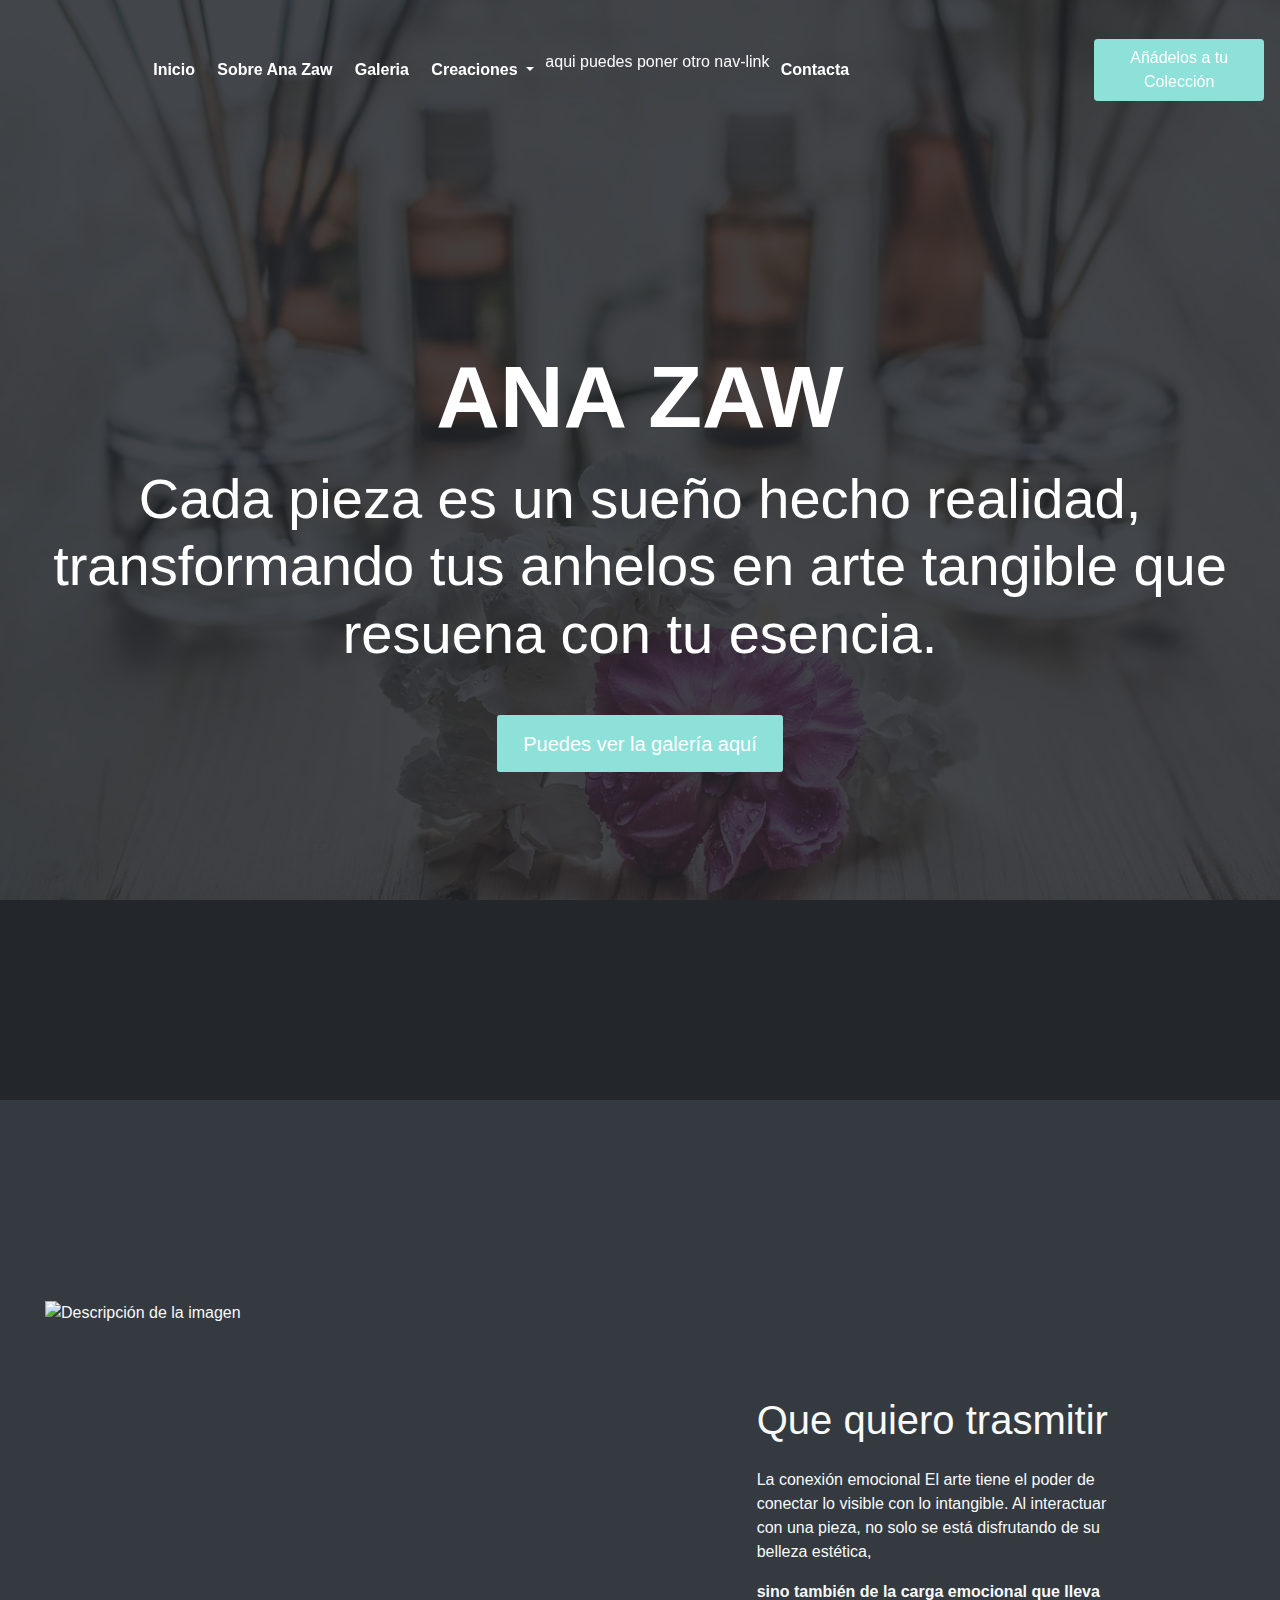
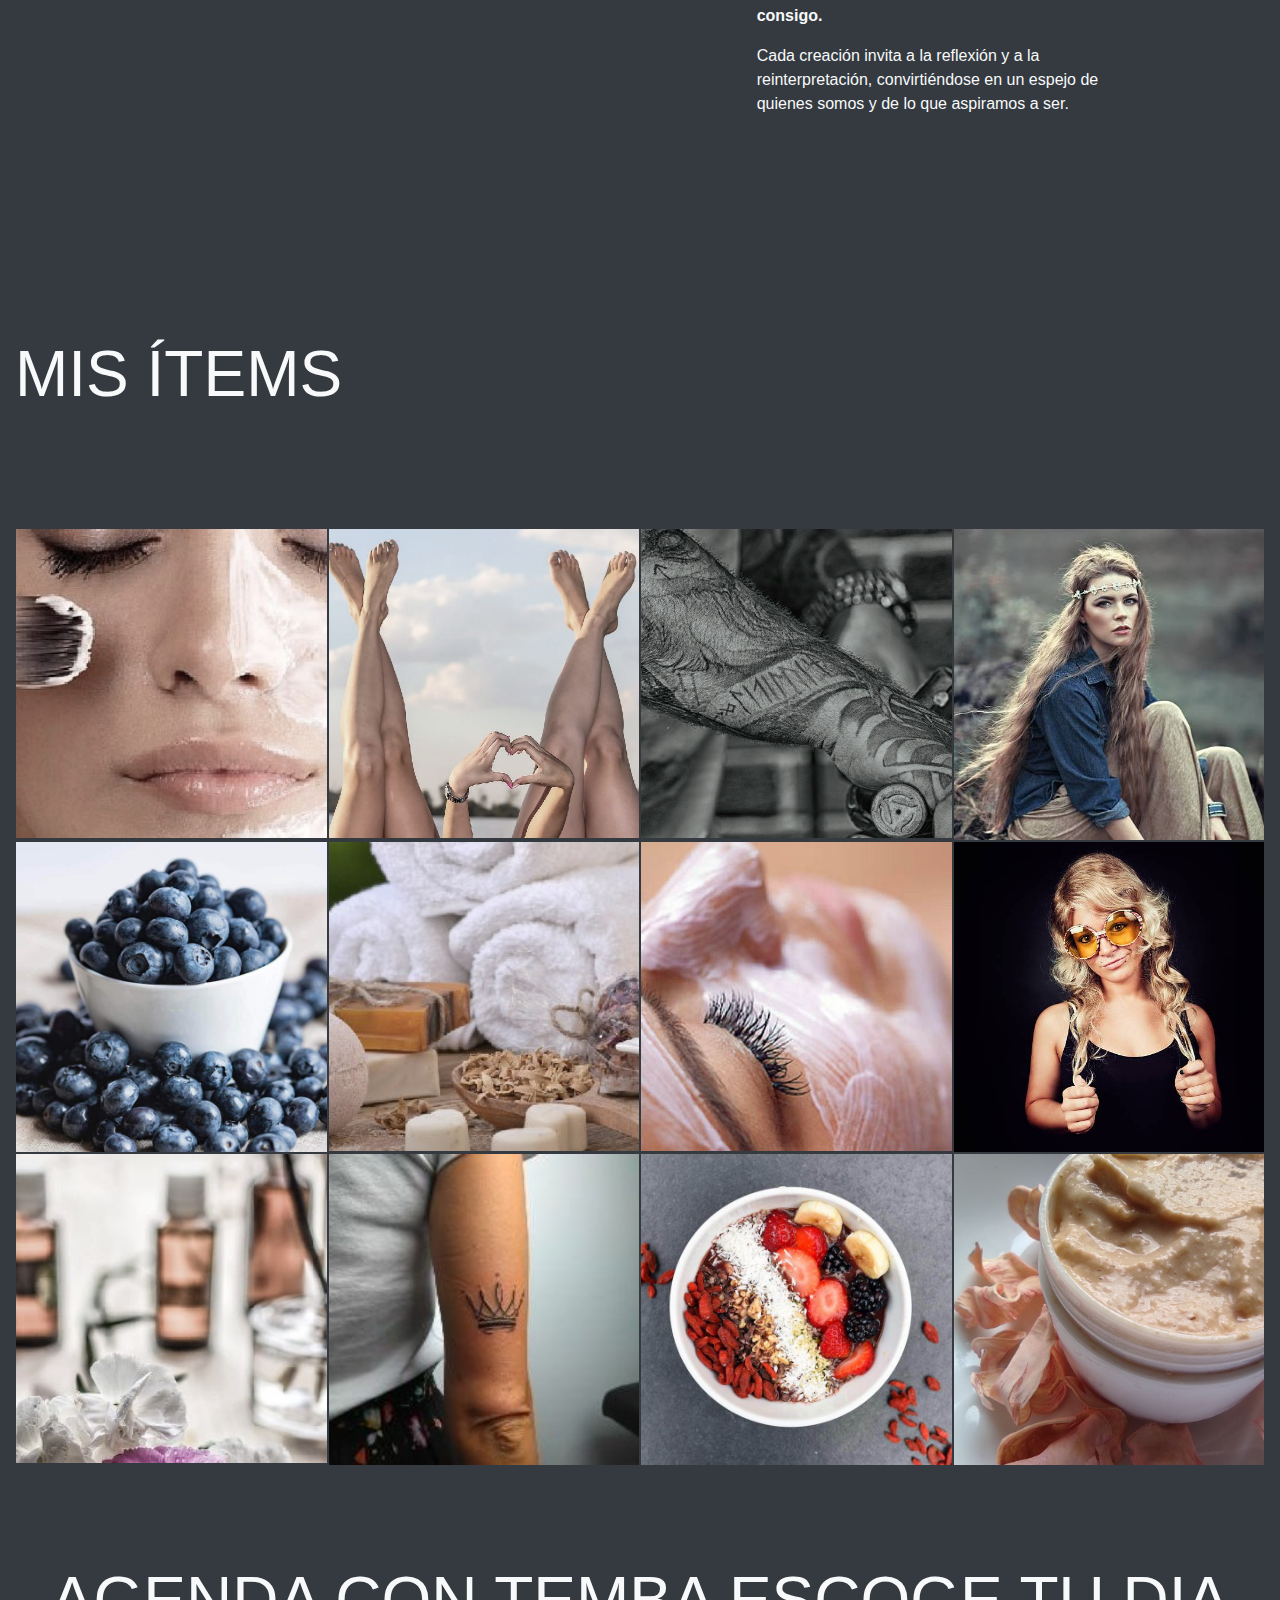
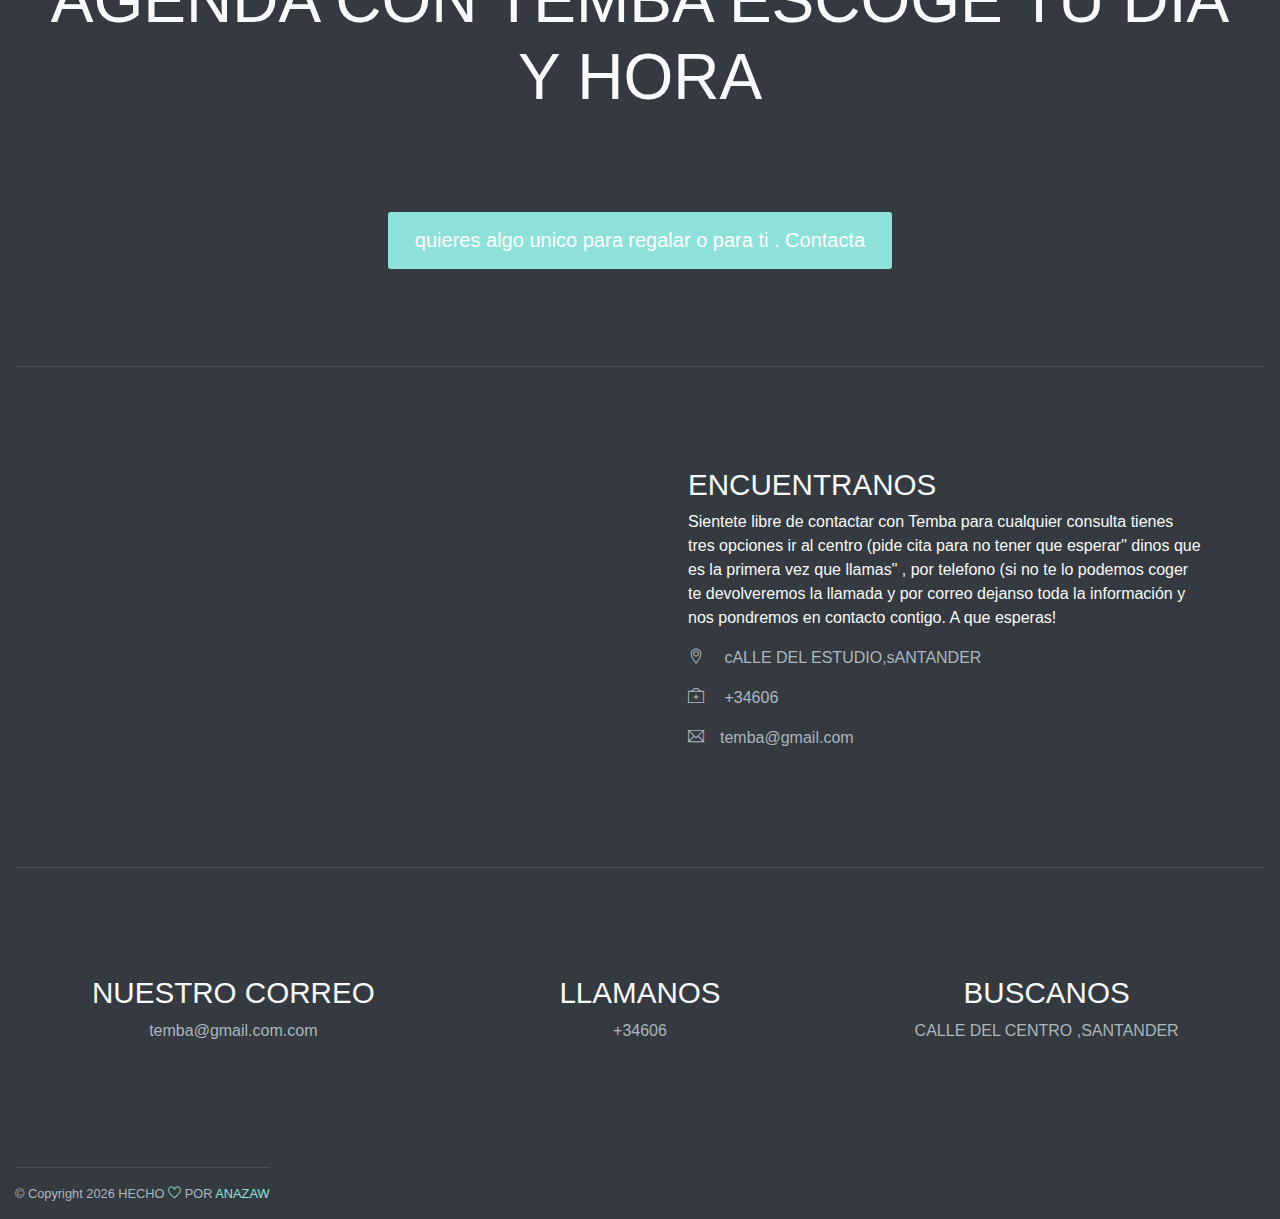
==== commit 4961a4cf: "Update index.html" ====
--- a/index.html
+++ b/index.html
@@ -63,8 +63,7 @@
                 <li class="nav-item">
                     <a class="nav-link" href="Galeria.html">Galeria</a>
                 </li>
-                <li class="nav-item">
-                    <a class="nav-link" href="contactar.html">Contacta</a>
+           
                 </li>
                 <li class="nav-item dropdown">
                     <a class="nav-link dropdown-toggle" href="#" id="servicesDropdown" role="button" data-toggle="dropdown" aria-haspopup="true" aria-expanded="false">
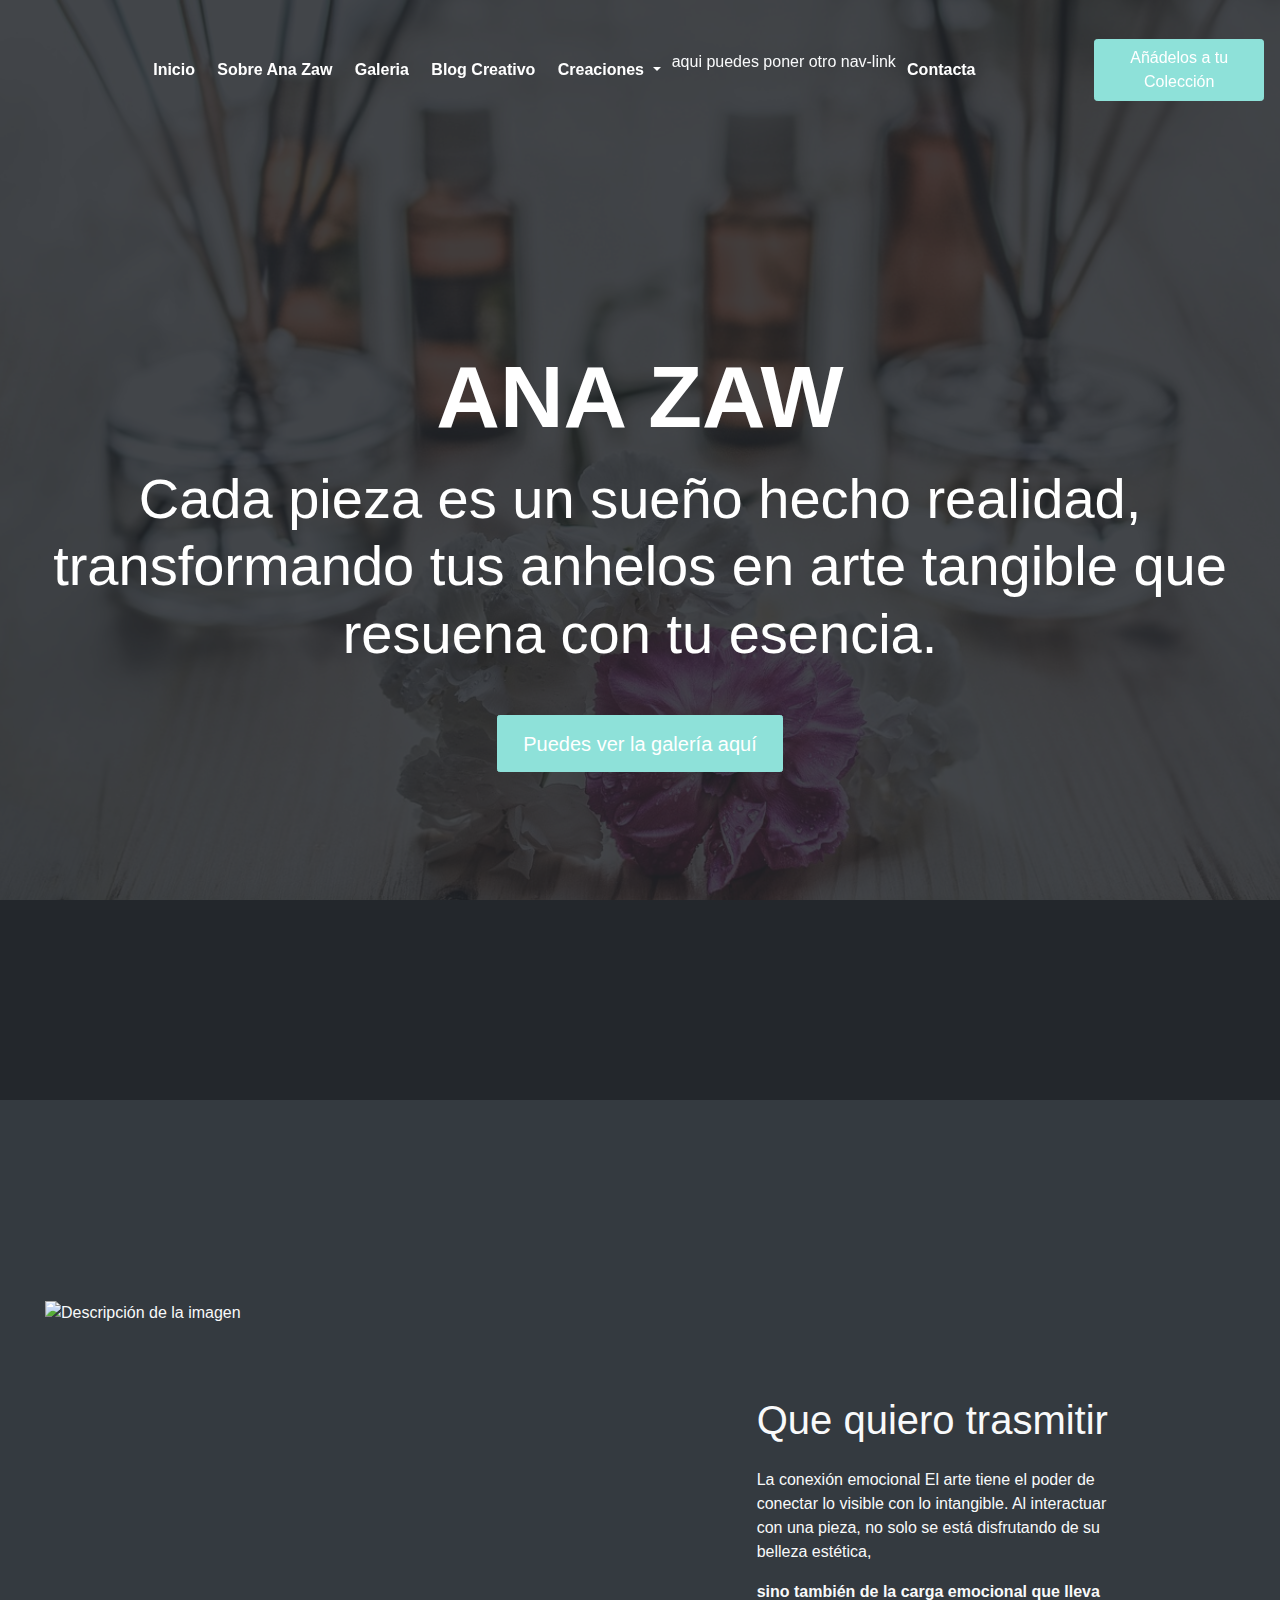
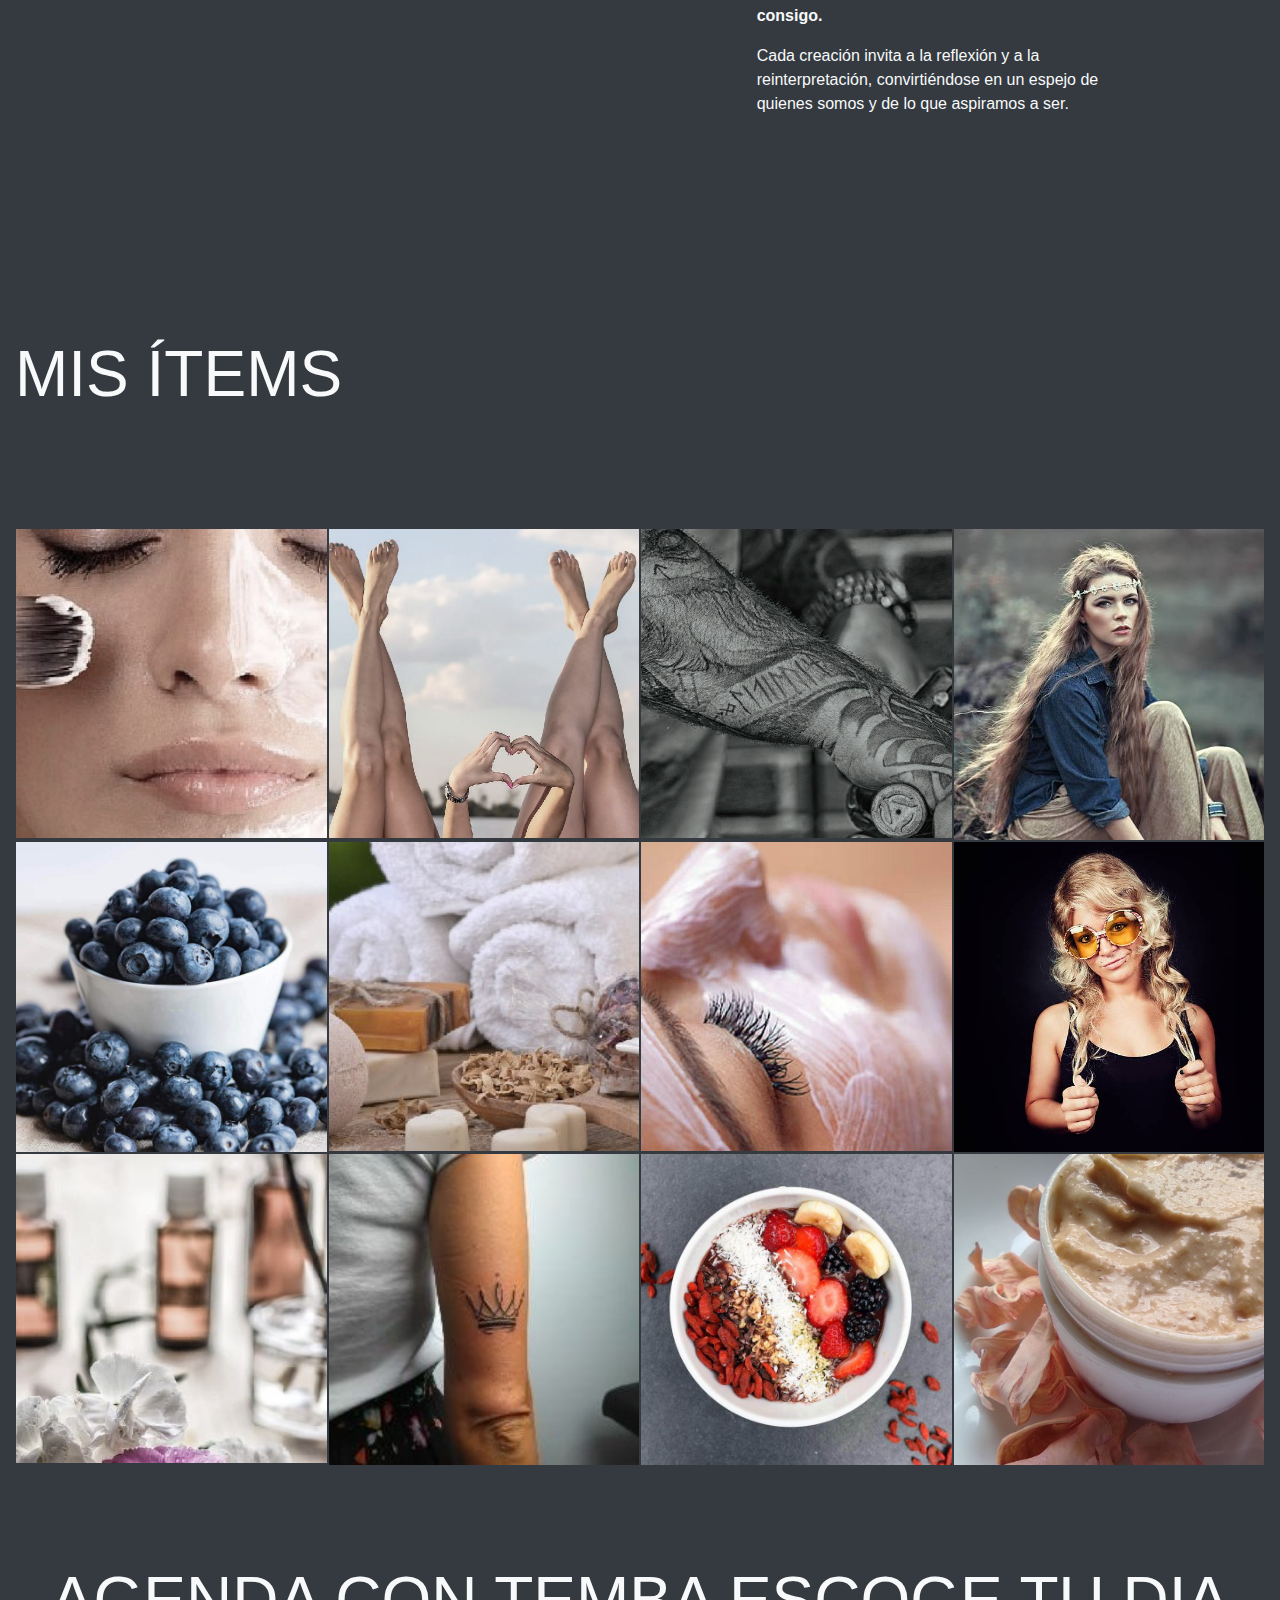
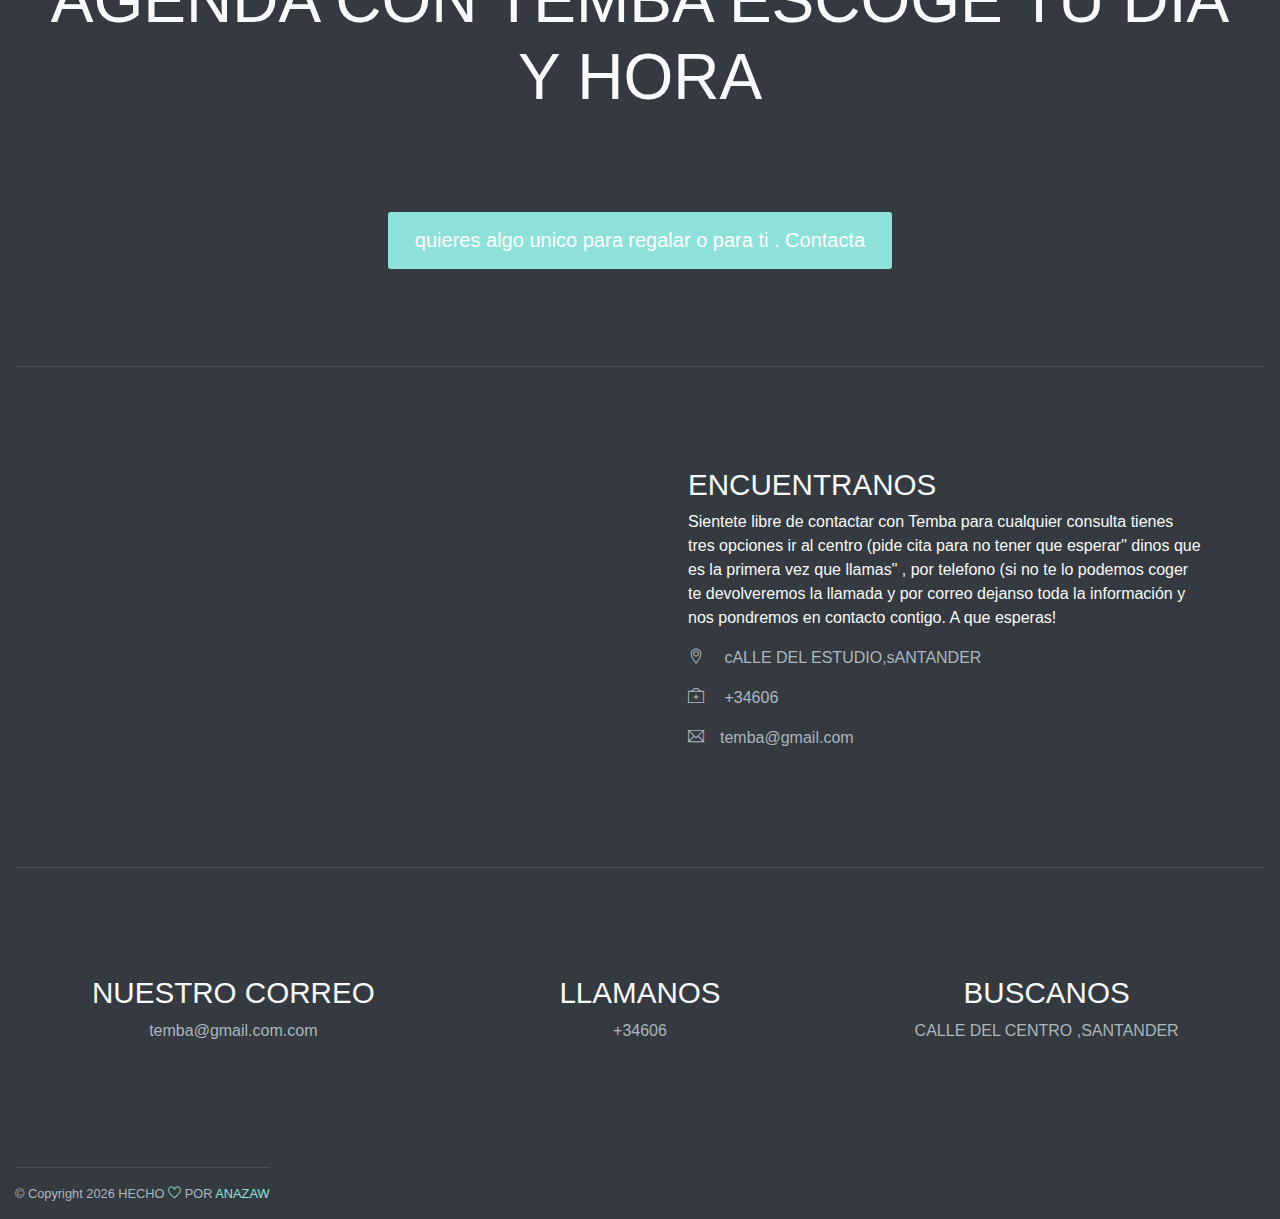
==== commit a0f01e1f: "Update index.html" ====
--- a/index.html
+++ b/index.html
@@ -63,7 +63,8 @@
                 <li class="nav-item">
                     <a class="nav-link" href="Galeria.html">Galeria</a>
                 </li>
-           
+                  <li class="nav-item">
+                    <a class="nav-link" href="testimonios.html">Blog Creativo</a>
                 </li>
                 <li class="nav-item dropdown">
                     <a class="nav-link dropdown-toggle" href="#" id="servicesDropdown" role="button" data-toggle="dropdown" aria-haspopup="true" aria-expanded="false">
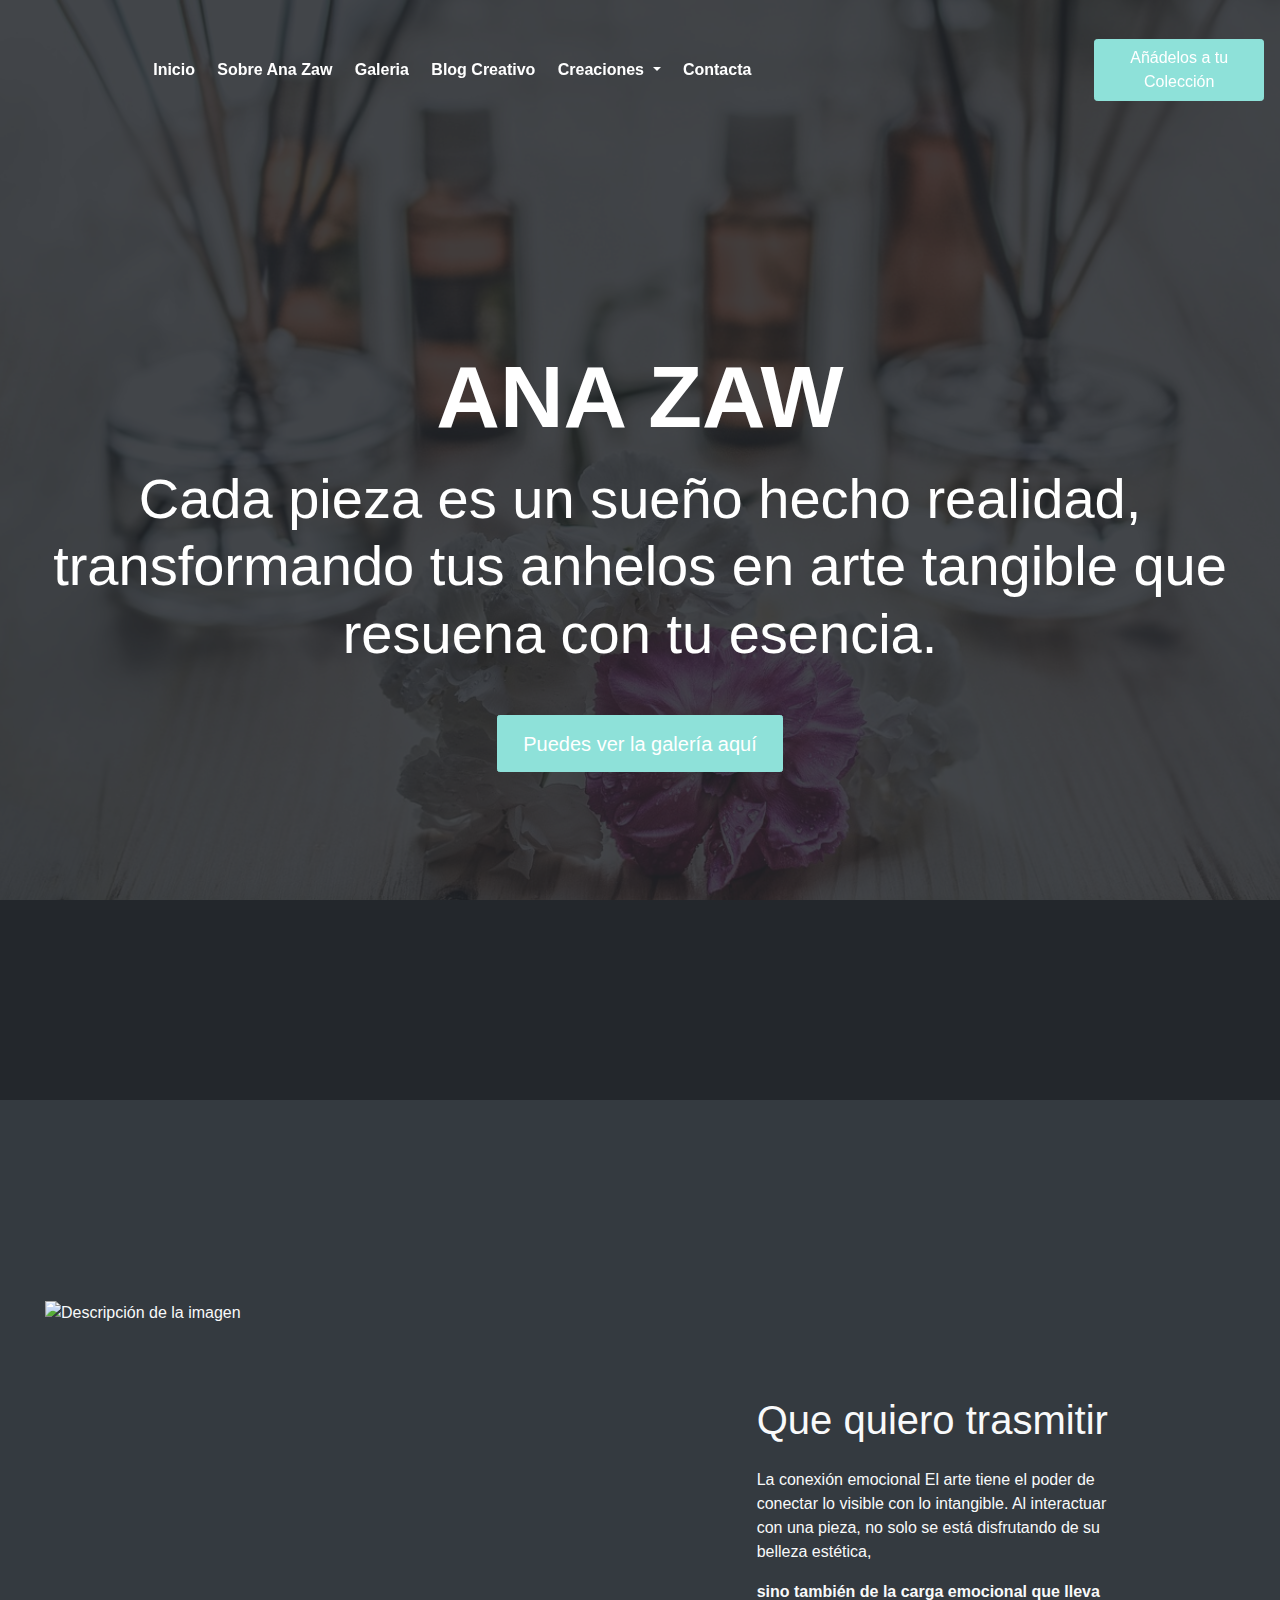
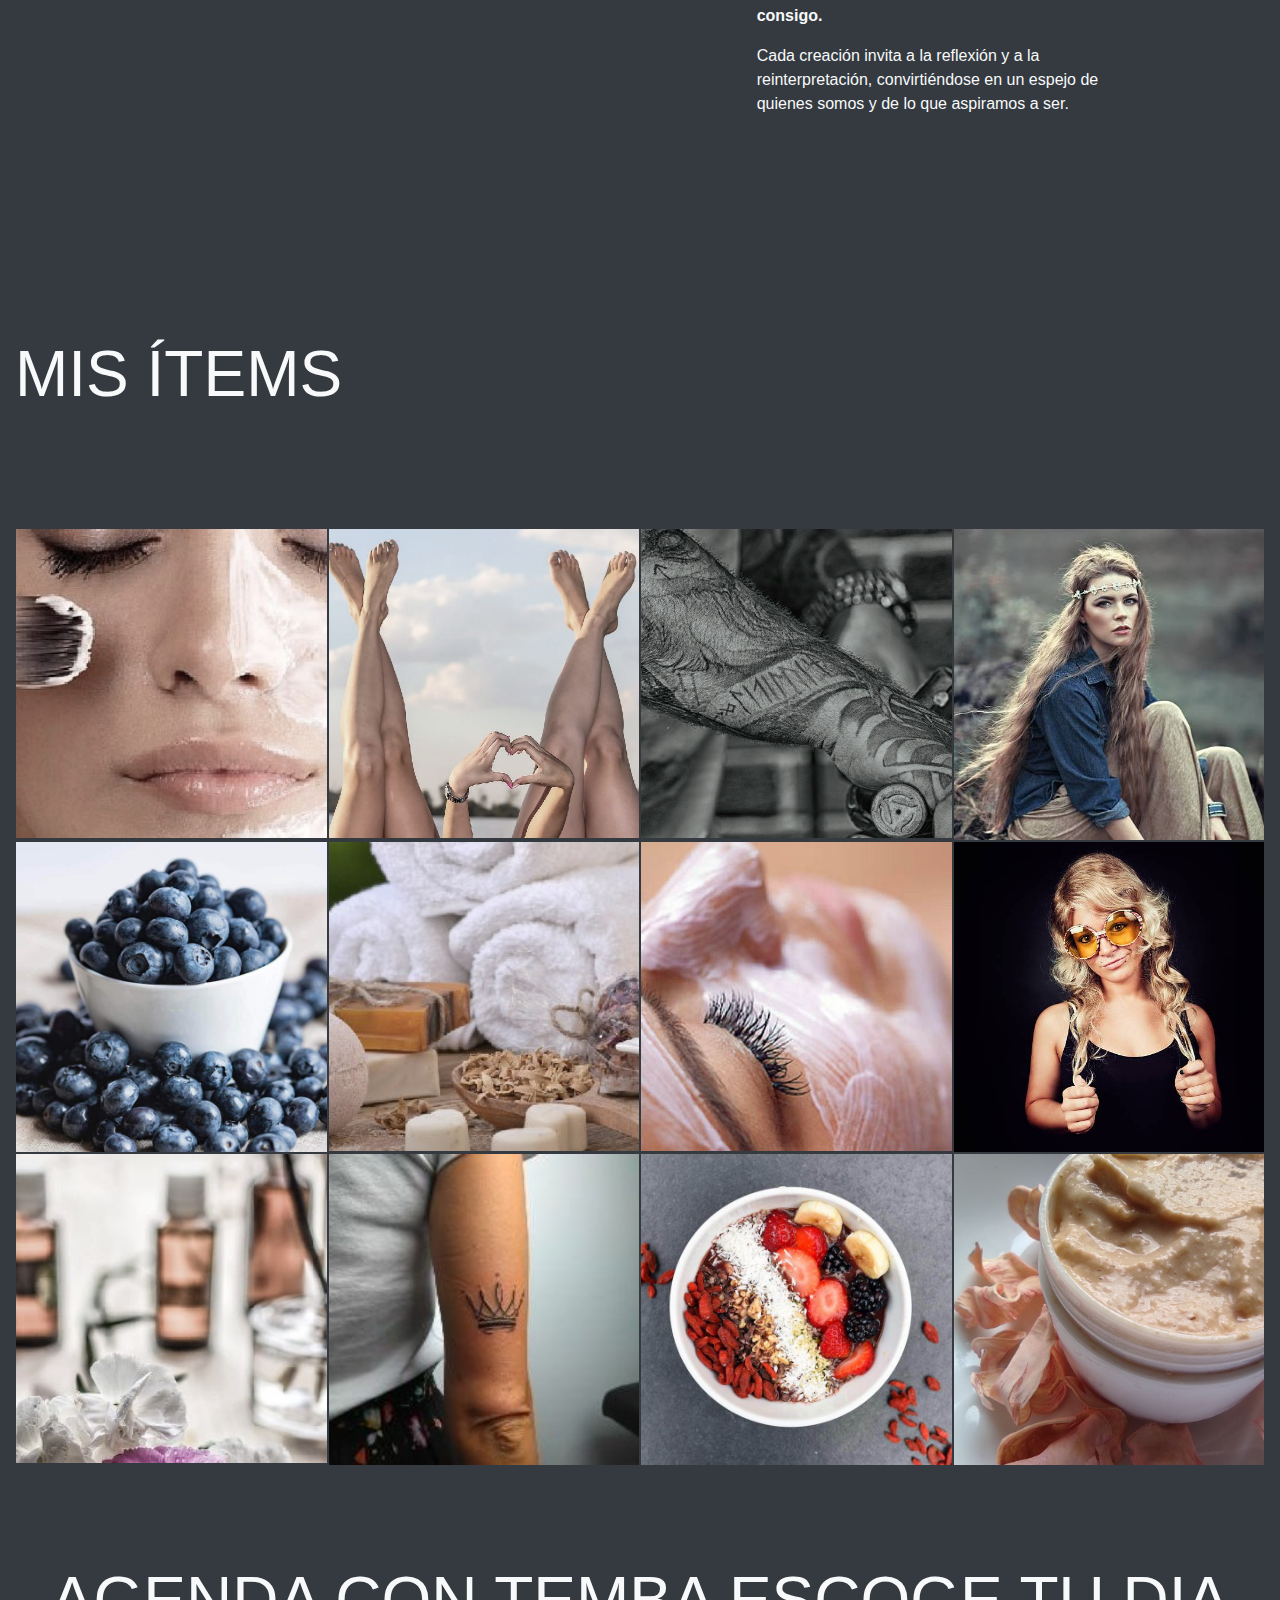
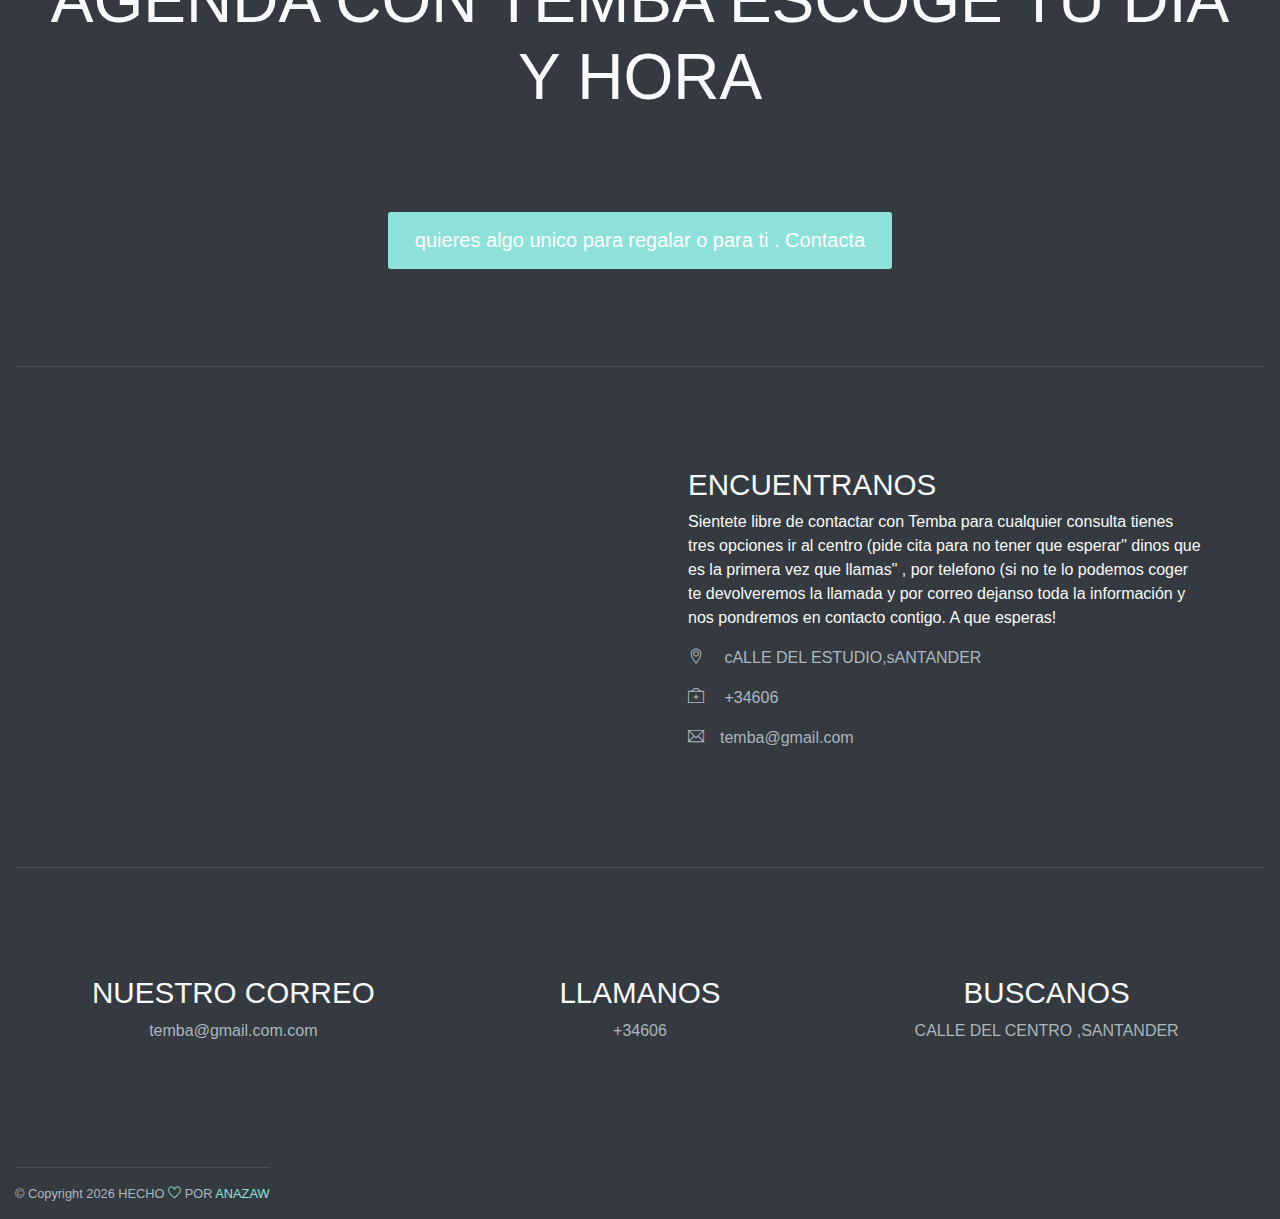
==== commit d187bc46: "Update index.html" ====
--- a/index.html
+++ b/index.html
@@ -80,7 +80,6 @@
 
                     </div>
                 </li>
-                                              aqui puedes poner otro nav-link
                 </li>
                 <li class="nav-item">
                     <a class="nav-link" href="contactar.html">Contacta</a>
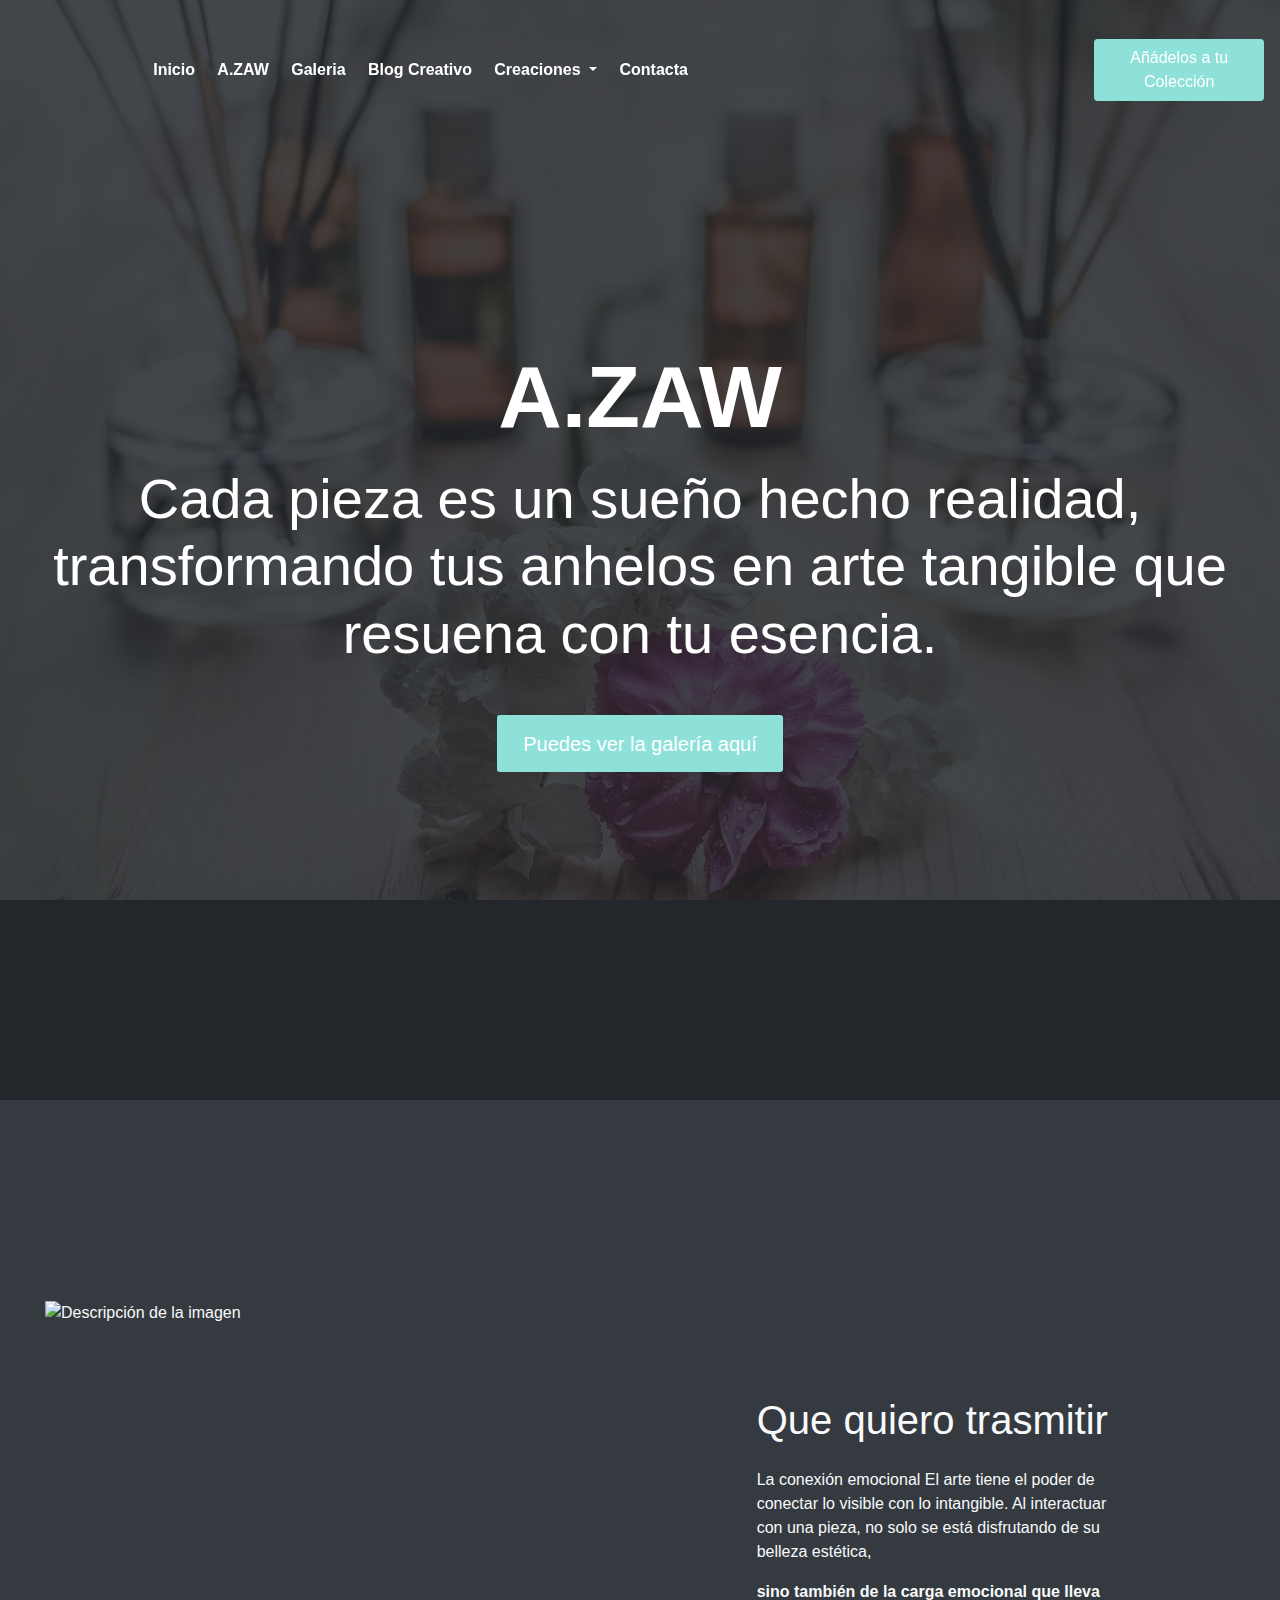
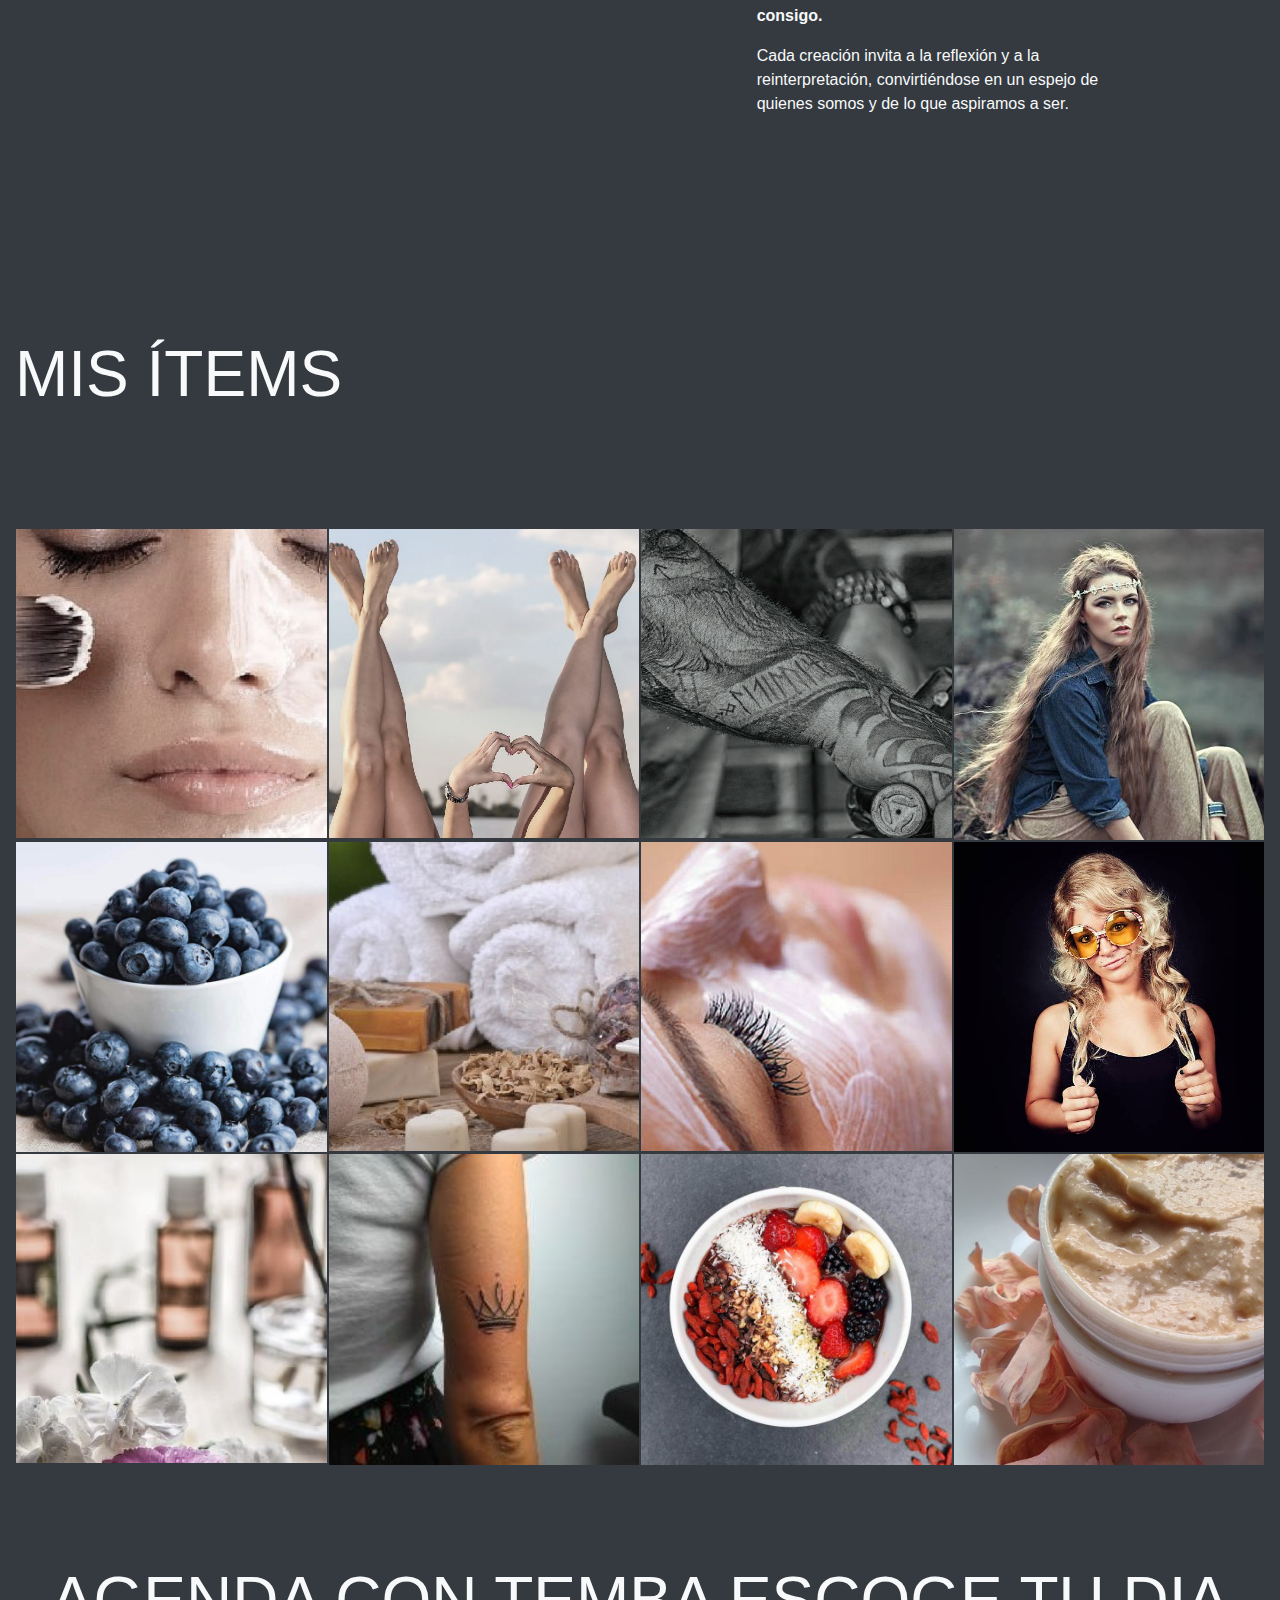
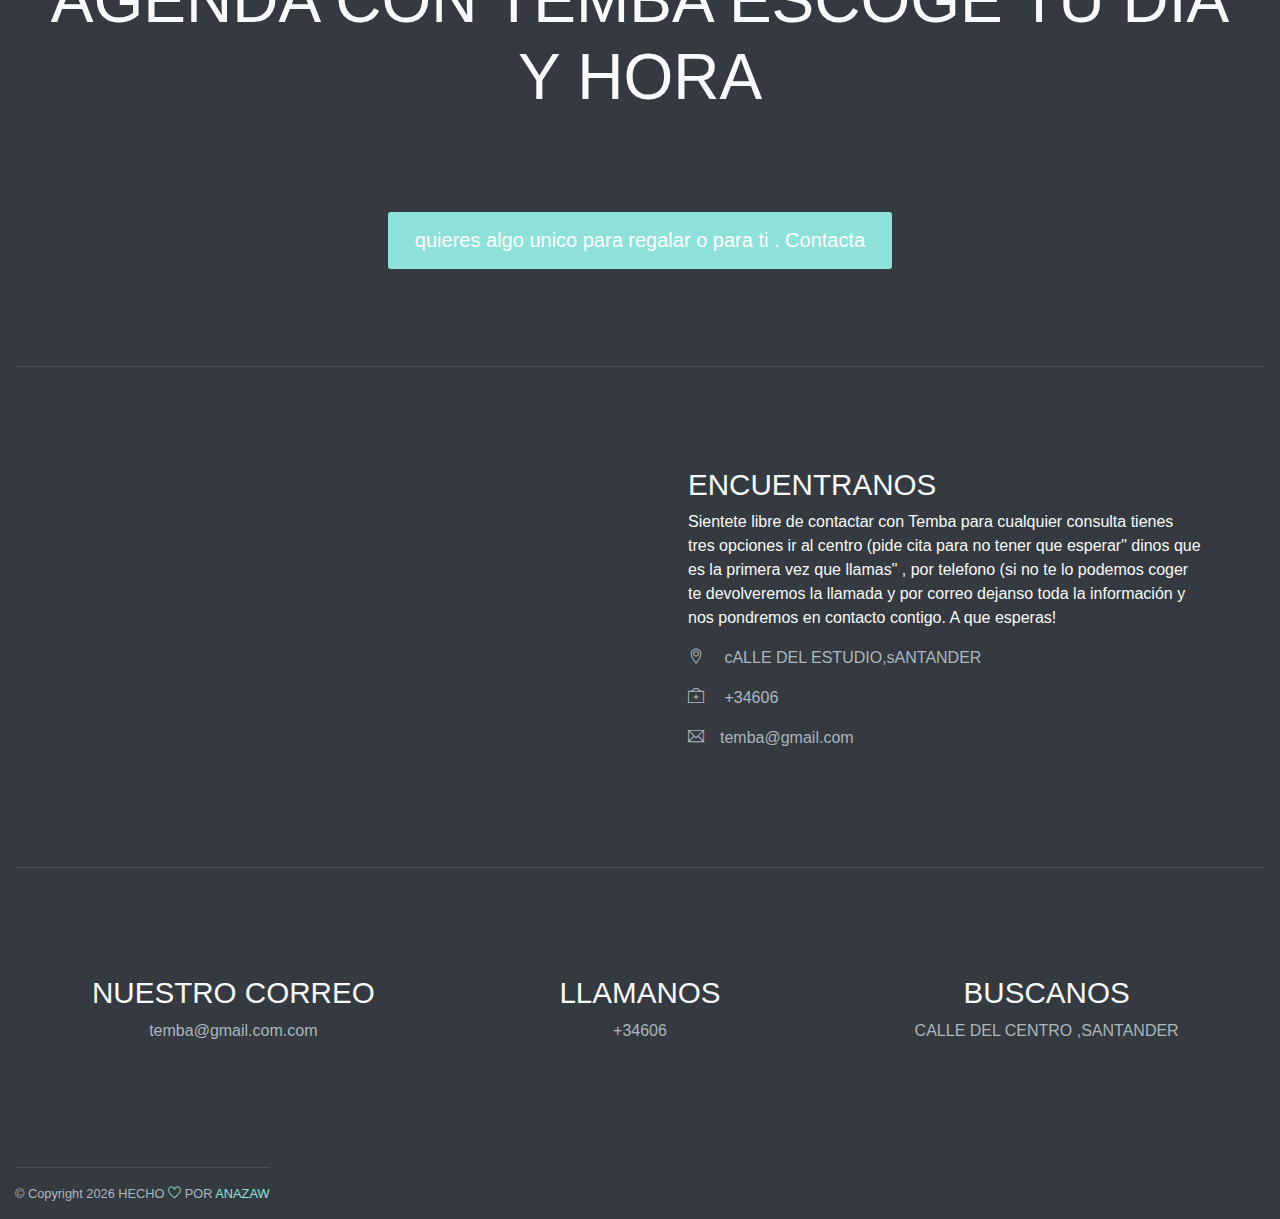
==== commit 305f3f4a: "Update index.html" ====
--- a/index.html
+++ b/index.html
@@ -5,7 +5,7 @@
     <meta name="viewport" content="width=device-width, initial-scale=1, shrink-to-fit=no">
     <meta name="description" content="Start your development with FoodHut landing page.">
     <meta name="author" content="Devcrud">
-    <title>Temba Estética</title>
+    <title>A.ZAW</title>
 
     <!-- font icons -->
     <link rel="stylesheet" href="vendors/themify-icons/css/themify-icons.css">
@@ -45,7 +45,7 @@
     <nav class="custom-navbar navbar navbar-expand-lg navbar-dark fixed-top">
         <a class="navbar-brand" href="#">
             <img src="assets/imgs/logo.svg" class="brand-img" alt="">
-            <span class="brand-txt">ANA ZAW</span>
+            <span class="brand-txt">A.ZAW</span>
         </a>
         
         <button class="navbar-toggler" type="button" data-toggle="collapse" data-target="#navbarSupportedContent" aria-controls="navbarSupportedContent" aria-expanded="false" aria-label="Toggle navigation">
@@ -58,7 +58,7 @@
                     <a class="nav-link" href="index.html">Inicio</a>
                 </li>
                 <li class="nav-item">
-                    <a class="nav-link" href="sobre.html">Sobre Ana Zaw</a>
+                    <a class="nav-link" href="sobre.html">A.ZAW</a>
                 </li>
                 <li class="nav-item">
                     <a class="nav-link" href="Galeria.html">Galeria</a>
@@ -92,7 +92,7 @@
     <!-- Header -->
     <header id="home" class="header">
         <div class="overlay text-white text-center">
-            <h1 class="display-2 font-weight-bold my-3">ANA ZAW</h1>
+            <h1 class="display-2 font-weight-bold my-3">A.ZAW</h1>
             <h2 class="display-4 mb-5">Cada pieza es un sueño hecho realidad, transformando tus anhelos en arte tangible que resuena con tu esencia.</h2>
             <a class="btn btn-lg btn-primary" href="Galeria.html">Puedes ver la galería aquí</a>
         </div>
